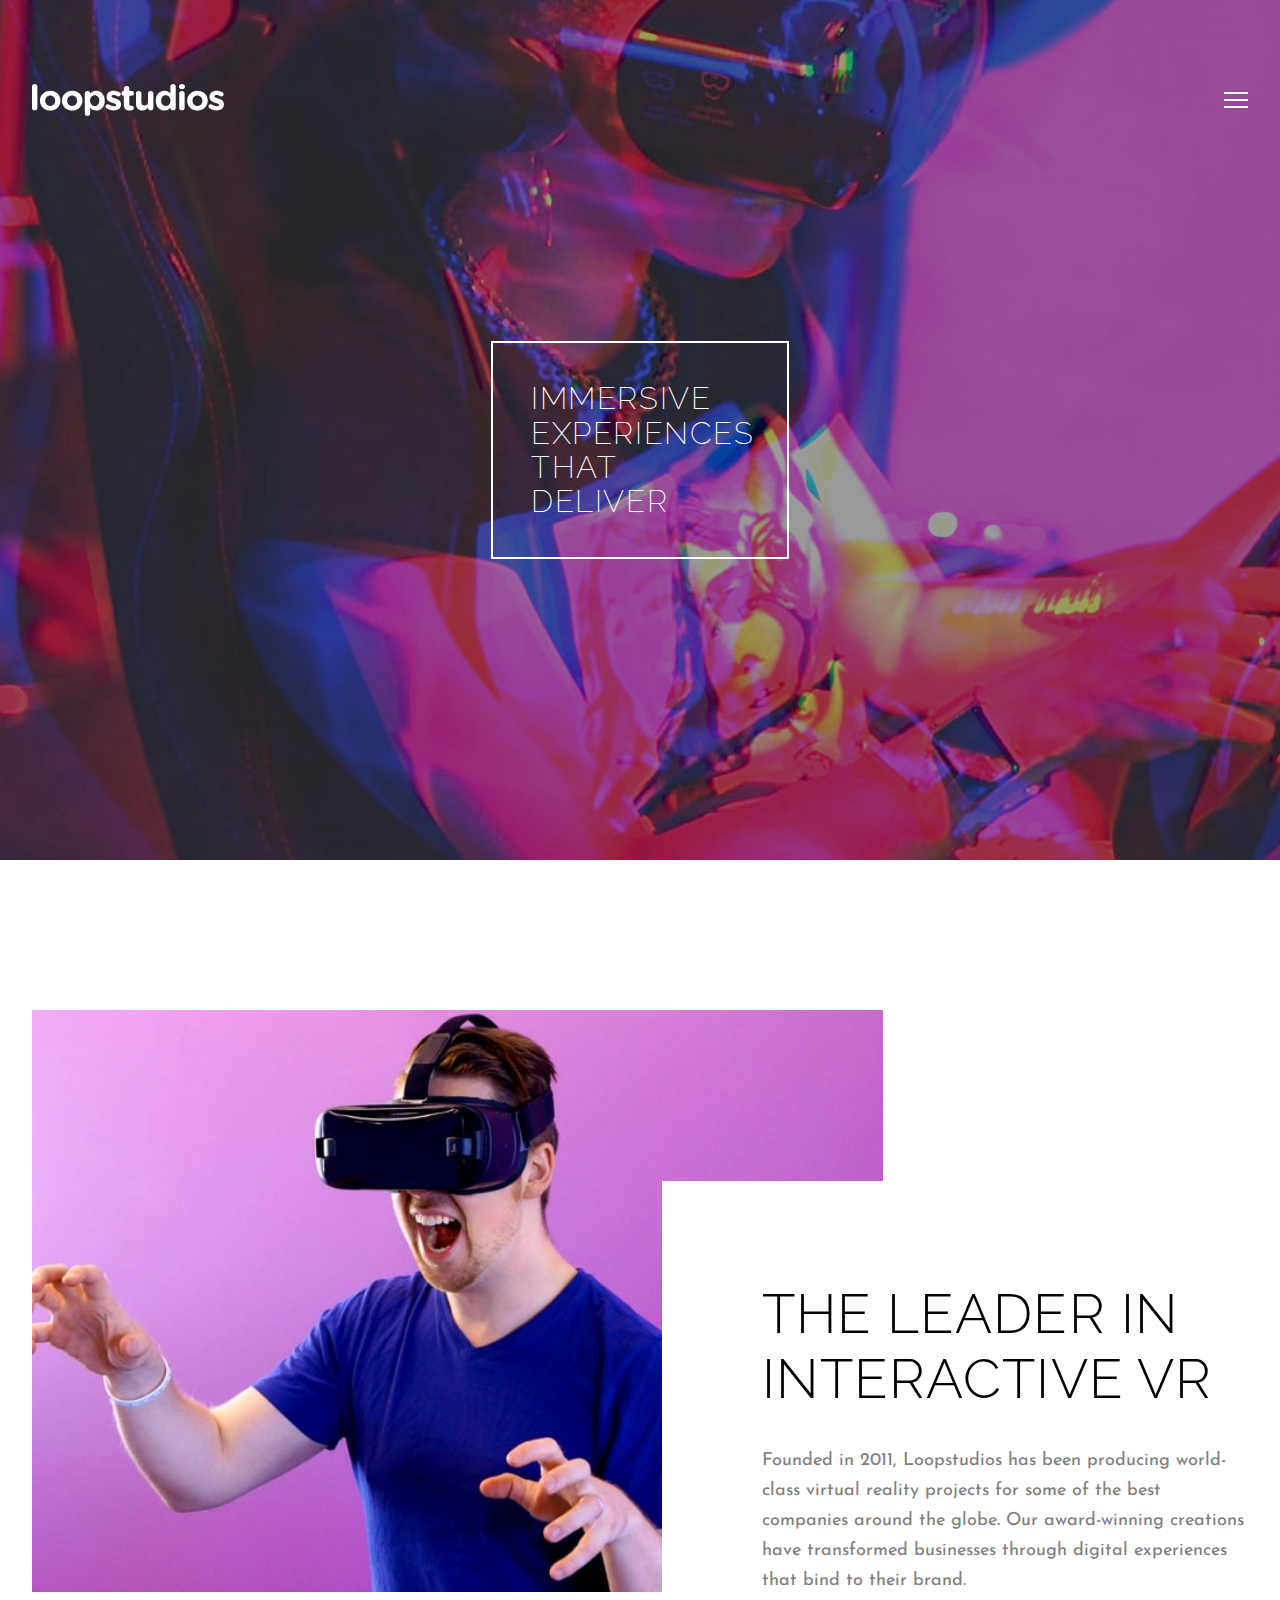
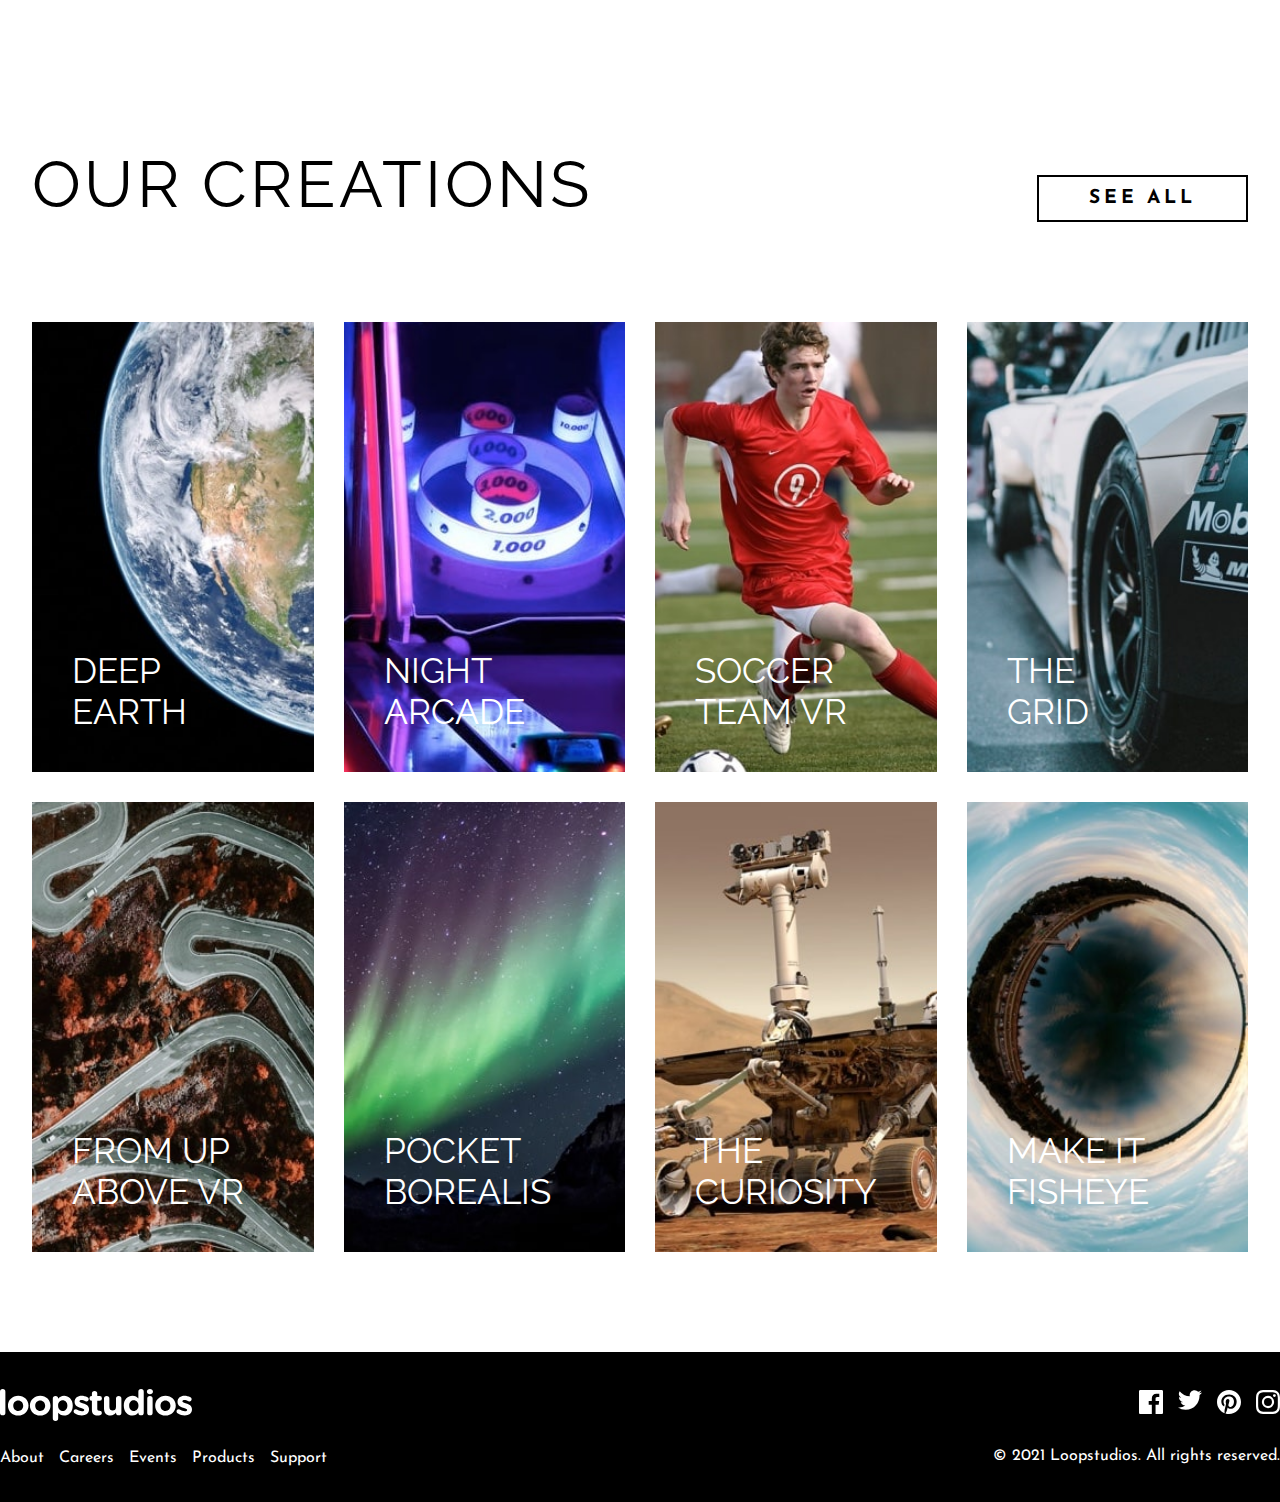
==== index.html @ 48d7d0db "Modif stockage code" ====
<!DOCTYPE html>
<html lang="en">

<head>
  <meta charset="UTF-8">
  <meta name="viewport" content="width=device-width, initial-scale=1.0">
  <!-- displays site properly based on user's device -->

  <link rel="icon" type="image/png" sizes="32x32" href="./images/favicon-32x32.png">

  <title>Frontend Mentor | Loopstudios landing page</title>

  <link rel="stylesheet" href="assets/css/style.css">

</head>

<body>
  <header>
    <div id="content">
      <svg width="192" height="32" xmlns="http://www.w3.org/2000/svg" id="logo">
        <path
          d="M2.694 26.324a2.694 2.694 0 002.695-2.697V2.697a2.694 2.694 0 10-5.389 0v20.93a2.694 2.694 0 002.694 2.697zm15.506.213c5.92 0 10.317-4.435 10.317-9.898v-.071c0-5.464-4.36-9.827-10.246-9.827-5.92 0-10.317 4.434-10.317 9.898v.07c0 5.464 4.361 9.828 10.246 9.828zm.071-4.648c-2.978 0-4.999-2.448-4.999-5.25v-.071c0-2.803 1.844-5.18 4.928-5.18 2.978 0 5 2.448 5 5.25v.072c0 2.802-1.844 5.18-4.929 5.18zm21.887 4.648c5.921 0 10.317-4.435 10.317-9.898v-.071c0-5.464-4.36-9.827-10.246-9.827-5.92 0-10.317 4.434-10.317 9.898v.07c0 5.464 4.361 9.828 10.246 9.828zm.071-4.648c-2.978 0-4.999-2.448-4.999-5.25v-.071c0-2.803 1.844-5.18 4.928-5.18 2.979 0 5 2.448 5 5.25v.072c0 2.802-1.844 5.18-4.929 5.18zM55.487 32a2.694 2.694 0 002.694-2.696v-5.677c1.277 1.526 3.05 2.839 5.921 2.839 4.503 0 8.65-3.477 8.65-9.827v-.071c0-6.35-4.218-9.827-8.65-9.827-2.8 0-4.609 1.312-5.92 3.086V9.58a2.694 2.694 0 10-5.39 0v19.725A2.694 2.694 0 0055.488 32zm7.232-10.11c-2.517 0-4.608-2.094-4.608-5.251v-.071c0-3.158 2.091-5.25 4.608-5.25 2.518 0 4.645 2.092 4.645 5.25v.07c0 3.193-2.127 5.251-4.645 5.251zm19.087 4.576c4.113 0 7.268-1.916 7.268-6.138v-.07c0-3.478-3.084-4.755-5.743-5.642-2.057-.71-3.865-1.206-3.865-2.27v-.071c0-.745.674-1.313 1.985-1.313 1.135 0 2.589.462 4.113 1.207.355.177.603.248.993.248 1.205 0 2.162-.923 2.162-2.129 0-.922-.496-1.632-1.276-2.022-1.843-.922-3.9-1.454-5.885-1.454-3.83 0-6.949 2.164-6.949 6.03v.072c0 3.69 3.014 4.93 5.673 5.711 2.091.639 3.935 1.03 3.935 2.2v.07c0 .852-.71 1.42-2.27 1.42-1.524 0-3.332-.568-5.14-1.703a2.066 2.066 0 00-1.064-.284c-1.205 0-2.127.923-2.127 2.129 0 .851.461 1.49 1.028 1.845 2.305 1.49 4.822 2.164 7.162 2.164zm15.612-.036c1.17 0 2.092-.142 3.085-.532a2.194 2.194 0 001.382-2.022 2.248 2.248 0 00-2.233-2.235c-.107 0-.461.035-.638.035-1.206 0-1.738-.603-1.738-1.845v-8.124h2.376a2.3 2.3 0 002.304-2.306 2.3 2.3 0 00-2.304-2.306h-2.376V4.718a2.694 2.694 0 10-5.389 0v2.377h-.177a2.3 2.3 0 00-2.304 2.306 2.3 2.3 0 002.304 2.306h.177v9.011c0 4.4 2.234 5.712 5.531 5.712zm13.024.036c2.73 0 4.325-1.455 5.566-3.051v.212a2.694 2.694 0 105.39 0V9.58a2.694 2.694 0 10-5.39 0v8.124c0 2.554-1.311 3.867-3.368 3.867-2.056 0-3.261-1.313-3.261-3.867V9.579a2.694 2.694 0 10-5.39 0v9.827c0 4.363 2.376 7.06 6.453 7.06zm21.994 0c2.8 0 4.609-1.313 5.92-3.087v.248a2.694 2.694 0 105.39 0V2.697a2.694 2.694 0 10-5.39 0v6.882c-1.276-1.526-3.048-2.838-5.92-2.838-4.503 0-8.65 3.476-8.65 9.827v.07c0 6.35 4.218 9.828 8.65 9.828zm1.383-4.577c-2.518 0-4.645-2.093-4.645-5.25v-.071c0-3.193 2.127-5.25 4.645-5.25 2.517 0 4.608 2.092 4.608 5.25v.07c0 3.158-2.091 5.251-4.608 5.251zm16.108-16.71c1.702 0 3.014-.993 3.014-2.554v-.07c0-1.562-1.312-2.52-3.014-2.52-1.702 0-3.013.958-3.013 2.52v.07c0 1.561 1.311 2.555 3.013 2.555zm0 21.145a2.694 2.694 0 002.694-2.697V9.58a2.694 2.694 0 10-5.388 0v14.048a2.694 2.694 0 002.694 2.697zm15.506.213c5.92 0 10.317-4.435 10.317-9.898v-.071c0-5.464-4.361-9.827-10.246-9.827-5.921 0-10.317 4.434-10.317 9.898v.07c0 5.464 4.36 9.828 10.246 9.828zm.07-4.648c-2.977 0-4.998-2.448-4.998-5.25v-.071c0-2.803 1.843-5.18 4.928-5.18 2.978 0 4.999 2.448 4.999 5.25v.072c0 2.802-1.844 5.18-4.928 5.18zm19.23 4.577c4.112 0 7.267-1.916 7.267-6.138v-.07c0-3.478-3.084-4.755-5.743-5.642-2.057-.71-3.865-1.206-3.865-2.27v-.071c0-.745.674-1.313 1.986-1.313 1.134 0 2.588.462 4.112 1.207.355.177.603.248.993.248 1.205 0 2.162-.923 2.162-2.129 0-.922-.496-1.632-1.276-2.022-1.843-.922-3.9-1.454-5.885-1.454-3.83 0-6.949 2.164-6.949 6.03v.072c0 3.69 3.014 4.93 5.673 5.711 2.091.639 3.935 1.03 3.935 2.2v.07c0 .852-.71 1.42-2.27 1.42-1.524 0-3.332-.568-5.14-1.703a2.066 2.066 0 00-1.063-.284c-1.206 0-2.128.923-2.128 2.129 0 .851.461 1.49 1.028 1.845 2.305 1.49 4.822 2.164 7.162 2.164z"
          fill="#FFF" fill-rule="nonzero" />
      </svg>
      <nav>
        <svg width="24" height="16" xmlns="http://www.w3.org/2000/svg" id="burger">
          <g fill="#FFF" fill-rule="evenodd">
            <path d="M0 0h24v2H0zM0 7h24v2H0zM0 14h24v2H0z" />
          </g>
        </svg>

        <ul id="liens">
          <li><a href="#">About</a></li>
          <li><a href="#">Careers</a></li>
          <li><a href="#">Events</a></li>
          <li><a href="#">Products</a></li>
          <li><a href="#">Support</a></li>
        </ul>
      </nav>

    </div>
    <h1>Immersive<br>experiences<br>that deliver</h1>
  </header>

  <main>
    <section>
      <img id="imgleader" src="images/desktop/image-interactive.jpg" alt="casqueVR" />
      <div>
        <h2 class="leader">the leader in interactive VR</h2>

        <p class="leader">Founded in 2011, Loopstudios has been producing world-class virtual reality
          projects for some of the best companies around the globe. Our award-winning
          creations have transformed businesses through digital experiences that bind
          to their brand.</p>
      </div>
    </section>

    <div id="creations">
      <h2>Our creations</h2>

      <a href="#">See all</a>
    </div>

    <ul id="pics">
      <li id="earth"><a href="#">
          <p>Deep<br>earth</p>
        </a></li>

      <li id="arcade"><a href="#">
          <p>night<br>arcade</p>
        </a></li>

      <li id="soccer"><a href="#">
          <p>Soccer<br>team VR</p>
        </a></li>

      <li id="grid"><a href="#">
          <p>the<br>grid</p>
        </a></li>

      <li id="VR"><a href="#">
          <p>From up<br>above VR</p>
        </a></li>

      <li id="boreal"><a href="#">
          <p>Pocket<br>borealis</p>
        </a></li>

      <li id="curiosity"><a href="#">
          <p>The<br>curiosity</p>
        </a></li>

      <li id="fisheye"><a href="#">
          <p>Make it<br>fisheye</p>
        </a></li>

    </ul>
  </main>

  <footer>
    <div id="footer-container">
      <div id="loop">
        <a href="#"><svg width="192" height="32" xmlns="http://www.w3.org/2000/svg" id="logo">
            <path
              d="M2.694 26.324a2.694 2.694 0 002.695-2.697V2.697a2.694 2.694 0 10-5.389 0v20.93a2.694 2.694 0 002.694 2.697zm15.506.213c5.92 0 10.317-4.435 10.317-9.898v-.071c0-5.464-4.36-9.827-10.246-9.827-5.92 0-10.317 4.434-10.317 9.898v.07c0 5.464 4.361 9.828 10.246 9.828zm.071-4.648c-2.978 0-4.999-2.448-4.999-5.25v-.071c0-2.803 1.844-5.18 4.928-5.18 2.978 0 5 2.448 5 5.25v.072c0 2.802-1.844 5.18-4.929 5.18zm21.887 4.648c5.921 0 10.317-4.435 10.317-9.898v-.071c0-5.464-4.36-9.827-10.246-9.827-5.92 0-10.317 4.434-10.317 9.898v.07c0 5.464 4.361 9.828 10.246 9.828zm.071-4.648c-2.978 0-4.999-2.448-4.999-5.25v-.071c0-2.803 1.844-5.18 4.928-5.18 2.979 0 5 2.448 5 5.25v.072c0 2.802-1.844 5.18-4.929 5.18zM55.487 32a2.694 2.694 0 002.694-2.696v-5.677c1.277 1.526 3.05 2.839 5.921 2.839 4.503 0 8.65-3.477 8.65-9.827v-.071c0-6.35-4.218-9.827-8.65-9.827-2.8 0-4.609 1.312-5.92 3.086V9.58a2.694 2.694 0 10-5.39 0v19.725A2.694 2.694 0 0055.488 32zm7.232-10.11c-2.517 0-4.608-2.094-4.608-5.251v-.071c0-3.158 2.091-5.25 4.608-5.25 2.518 0 4.645 2.092 4.645 5.25v.07c0 3.193-2.127 5.251-4.645 5.251zm19.087 4.576c4.113 0 7.268-1.916 7.268-6.138v-.07c0-3.478-3.084-4.755-5.743-5.642-2.057-.71-3.865-1.206-3.865-2.27v-.071c0-.745.674-1.313 1.985-1.313 1.135 0 2.589.462 4.113 1.207.355.177.603.248.993.248 1.205 0 2.162-.923 2.162-2.129 0-.922-.496-1.632-1.276-2.022-1.843-.922-3.9-1.454-5.885-1.454-3.83 0-6.949 2.164-6.949 6.03v.072c0 3.69 3.014 4.93 5.673 5.711 2.091.639 3.935 1.03 3.935 2.2v.07c0 .852-.71 1.42-2.27 1.42-1.524 0-3.332-.568-5.14-1.703a2.066 2.066 0 00-1.064-.284c-1.205 0-2.127.923-2.127 2.129 0 .851.461 1.49 1.028 1.845 2.305 1.49 4.822 2.164 7.162 2.164zm15.612-.036c1.17 0 2.092-.142 3.085-.532a2.194 2.194 0 001.382-2.022 2.248 2.248 0 00-2.233-2.235c-.107 0-.461.035-.638.035-1.206 0-1.738-.603-1.738-1.845v-8.124h2.376a2.3 2.3 0 002.304-2.306 2.3 2.3 0 00-2.304-2.306h-2.376V4.718a2.694 2.694 0 10-5.389 0v2.377h-.177a2.3 2.3 0 00-2.304 2.306 2.3 2.3 0 002.304 2.306h.177v9.011c0 4.4 2.234 5.712 5.531 5.712zm13.024.036c2.73 0 4.325-1.455 5.566-3.051v.212a2.694 2.694 0 105.39 0V9.58a2.694 2.694 0 10-5.39 0v8.124c0 2.554-1.311 3.867-3.368 3.867-2.056 0-3.261-1.313-3.261-3.867V9.579a2.694 2.694 0 10-5.39 0v9.827c0 4.363 2.376 7.06 6.453 7.06zm21.994 0c2.8 0 4.609-1.313 5.92-3.087v.248a2.694 2.694 0 105.39 0V2.697a2.694 2.694 0 10-5.39 0v6.882c-1.276-1.526-3.048-2.838-5.92-2.838-4.503 0-8.65 3.476-8.65 9.827v.07c0 6.35 4.218 9.828 8.65 9.828zm1.383-4.577c-2.518 0-4.645-2.093-4.645-5.25v-.071c0-3.193 2.127-5.25 4.645-5.25 2.517 0 4.608 2.092 4.608 5.25v.07c0 3.158-2.091 5.251-4.608 5.251zm16.108-16.71c1.702 0 3.014-.993 3.014-2.554v-.07c0-1.562-1.312-2.52-3.014-2.52-1.702 0-3.013.958-3.013 2.52v.07c0 1.561 1.311 2.555 3.013 2.555zm0 21.145a2.694 2.694 0 002.694-2.697V9.58a2.694 2.694 0 10-5.388 0v14.048a2.694 2.694 0 002.694 2.697zm15.506.213c5.92 0 10.317-4.435 10.317-9.898v-.071c0-5.464-4.361-9.827-10.246-9.827-5.921 0-10.317 4.434-10.317 9.898v.07c0 5.464 4.36 9.828 10.246 9.828zm.07-4.648c-2.977 0-4.998-2.448-4.998-5.25v-.071c0-2.803 1.843-5.18 4.928-5.18 2.978 0 4.999 2.448 4.999 5.25v.072c0 2.802-1.844 5.18-4.928 5.18zm19.23 4.577c4.112 0 7.267-1.916 7.267-6.138v-.07c0-3.478-3.084-4.755-5.743-5.642-2.057-.71-3.865-1.206-3.865-2.27v-.071c0-.745.674-1.313 1.986-1.313 1.134 0 2.588.462 4.112 1.207.355.177.603.248.993.248 1.205 0 2.162-.923 2.162-2.129 0-.922-.496-1.632-1.276-2.022-1.843-.922-3.9-1.454-5.885-1.454-3.83 0-6.949 2.164-6.949 6.03v.072c0 3.69 3.014 4.93 5.673 5.711 2.091.639 3.935 1.03 3.935 2.2v.07c0 .852-.71 1.42-2.27 1.42-1.524 0-3.332-.568-5.14-1.703a2.066 2.066 0 00-1.063-.284c-1.206 0-2.128.923-2.128 2.129 0 .851.461 1.49 1.028 1.845 2.305 1.49 4.822 2.164 7.162 2.164z"
              fill="#FFF" fill-rule="nonzero" />
          </svg></a>

        <ul>
          <li><a href="#">About</a></li>
          <li><a href="#">Careers</a></li>
          <li><a href="#">Events</a></li>
          <li><a href="#">Products</a></li>
          <li><a href="#">Support</a></li>
        </ul>
      </div>

      <div id="socials">
        <ul>
          <li><a href="#"><svg width="24" height="24" xmlns="http://www.w3.org/2000/svg" id="facebook">
                <path
                  d="M22.675 0H1.325C.593 0 0 .593 0 1.325v21.351C0 23.407.593 24 1.325 24H12.82v-9.294H9.692v-3.622h3.128V8.413c0-3.1 1.893-4.788 4.659-4.788 1.325 0 2.463.099 2.795.143v3.24l-1.918.001c-1.504 0-1.795.715-1.795 1.763v2.313h3.587l-.467 3.622h-3.12V24h6.116c.73 0 1.323-.593 1.323-1.325V1.325C24 .593 23.407 0 22.675 0z"
                  fill="#FFF" fill-rule="nonzero" />
              </svg></a></li>

          <li><a href="#"><svg width="24" height="20" xmlns="http://www.w3.org/2000/svg" id="twitter">
                <path
                  d="M24 2.557a9.83 9.83 0 01-2.828.775A4.932 4.932 0 0023.337.608a9.864 9.864 0 01-3.127 1.195A4.916 4.916 0 0016.616.248c-3.179 0-5.515 2.966-4.797 6.045A13.978 13.978 0 011.671 1.149a4.93 4.93 0 001.523 6.574 4.903 4.903 0 01-2.229-.616c-.054 2.281 1.581 4.415 3.949 4.89a4.935 4.935 0 01-2.224.084 4.928 4.928 0 004.6 3.419A9.9 9.9 0 010 17.54a13.94 13.94 0 007.548 2.212c9.142 0 14.307-7.721 13.995-14.646A10.025 10.025 0 0024 2.557z"
                  fill="#FFF" fill-rule="nonzero" />
              </svg></a></li>

          <li><a href="#"><svg width="24" height="24" xmlns="http://www.w3.org/2000/svg" id="pinterest">
                <path
                  d="M12 0C5.373 0 0 5.372 0 12c0 5.084 3.163 9.426 7.627 11.174-.105-.949-.2-2.405.042-3.441.218-.937 1.407-5.965 1.407-5.965s-.359-.719-.359-1.782c0-1.668.967-2.914 2.171-2.914 1.023 0 1.518.769 1.518 1.69 0 1.029-.655 2.568-.994 3.995-.283 1.194.599 2.169 1.777 2.169 2.133 0 3.772-2.249 3.772-5.495 0-2.873-2.064-4.882-5.012-4.882-3.414 0-5.418 2.561-5.418 5.207 0 1.031.397 2.138.893 2.738a.36.36 0 01.083.345l-.333 1.36c-.053.22-.174.267-.402.161-1.499-.698-2.436-2.889-2.436-4.649 0-3.785 2.75-7.262 7.929-7.262 4.163 0 7.398 2.967 7.398 6.931 0 4.136-2.607 7.464-6.227 7.464-1.216 0-2.359-.631-2.75-1.378l-.748 2.853c-.271 1.043-1.002 2.35-1.492 3.146C9.57 23.812 10.763 24 12 24c6.627 0 12-5.373 12-12 0-6.628-5.373-12-12-12z"
                  fill="#FFF" fill-rule="nonzero" />
              </svg></a></li>

          <li><a href="#"> <svg width="24" height="24" xmlns="http://www.w3.org/2000/svg" id="instagram">
                <path
                  d="M12 2.163c3.204 0 3.584.012 4.85.07 3.252.148 4.771 1.691 4.919 4.919.058 1.265.069 1.645.069 4.849 0 3.205-.012 3.584-.069 4.849-.149 3.225-1.664 4.771-4.919 4.919-1.266.058-1.644.07-4.85.07-3.204 0-3.584-.012-4.849-.07-3.26-.149-4.771-1.699-4.919-4.92-.058-1.265-.07-1.644-.07-4.849 0-3.204.013-3.583.07-4.849.149-3.227 1.664-4.771 4.919-4.919 1.266-.057 1.645-.069 4.849-.069zM12 0C8.741 0 8.333.014 7.053.072 2.695.272.273 2.69.073 7.052.014 8.333 0 8.741 0 12c0 3.259.014 3.668.072 4.948.2 4.358 2.618 6.78 6.98 6.98C8.333 23.986 8.741 24 12 24c3.259 0 3.668-.014 4.948-.072 4.354-.2 6.782-2.618 6.979-6.98.059-1.28.073-1.689.073-4.948 0-3.259-.014-3.667-.072-4.947-.196-4.354-2.617-6.78-6.979-6.98C15.668.014 15.259 0 12 0zm0 5.838a6.162 6.162 0 100 12.324 6.162 6.162 0 000-12.324zM12 16a4 4 0 110-8 4 4 0 010 8zm6.406-11.845a1.44 1.44 0 100 2.881 1.44 1.44 0 000-2.881z"
                  fill="#FFF" fill-rule="nonzero" />
              </svg></a></li>
        </ul>
        <p id="devise">© 2021 Loopstudios. All rights reserved.</p>
      </div>
    </div>
  </footer>
</body>

</html>
---- assets/css/style.css ----
@import url('https://fonts.googleapis.com/css2?family=Raleway:ital,wght@0,100..900;1,100..900&display=swap');
@import url('https://fonts.googleapis.com/css2?family=PT+Sans:ital,wght@0,400;0,700;1,400;1,700&family=Raleway:ital,wght@0,100..900;1,100..900&display=swap');
@import url('https://fonts.googleapis.com/css2?family=Josefin+Sans:ital,wght@0,100..700;1,100..700&family=Nunito:ital,wght@0,200..1000;1,200..1000&family=PT+Sans:ital,wght@0,400;0,700;1,400;1,700&family=Raleway:wght@100&display=swap');
:root {
    --maxwidth: 1500px;
    --white: #FFFFFF
}
* {
    padding: 0;
    margin: 0;
}
a {
    text-decoration: none;
}
body {
    display: flex;
    align-items: center;
    flex-direction: column;
}
main {
    display: flex;
    align-items: center;
    flex-direction: column;
    width: 95%;
    max-width: var(--maxwidth);
}
header {
    display: flex;
    position: relative;
    color: var(--white);
    background-image: url("../../images/desktop/image-hero.jpg");
    background-position: center;
    background-repeat: no-repeat;
    background-size: cover;
    justify-content: center;
    width: 100%;
    height: 860px;
    background-blend-mode: darken;
    background-color: #999999;
}
#content {
    display: flex;
    max-width: var(--maxwidth);
    justify-content: space-between;
    align-items: center;
    width: 95%;
    height: 200px;
}
#liens {
    display: flex;
    flex-direction: row;
    gap: 50px;
}
#logo, header a {
    color: var(--white);
    font-family: "Josefin Sans", sans-serif;
    font-size: 1.2em;
    font-weight: 500;
}
h1 {
    position: absolute;   
    bottom: 15%;
    left: calc(var(--maxwidth)-25vw);
    padding: 50px;
    font-family: "Raleway", sans-serif;
    text-transform: uppercase;
    font-size: 5em;
    font-weight: 200;
    letter-spacing: 0.05em;
    padding: 35px 115px 35px 35px;
    border: 2px solid var(--white);
    line-height: 1.1em;
}
ul {
    list-style: none;
}
section {
    position: relative;
    margin: 150px 0;
    width: 100%;
}
section div {
    position: absolute;
    bottom: 0;
    right: 0;
    display: grid;
    background-color: var(--white);
    color: #000;
    display: flex;
    flex-direction: column;
    width: 40%; 
    font-size: large;
    padding: 100px 0 0 100px;
}
section h2 {
    font-family: "Raleway", sans-serif;
    text-transform: uppercase;
    color: #000;
    font-size: 55px;
    font-weight: 300;
    letter-spacing: 0.02em;
}
section p {
    font-family: "Josefin sans", sans-serif;
    font-weight: 450;
    color: gray;
    padding: 35px 0 0 0;
    line-height: 30px;
}
section img {
    position: static;
    width: 70%;
    bottom: 0;
    left: 0;
}
#creations {
    position: relative;
    width: 100%;
    justify-content: space-between;
}
#creations h2 {
    top: 0;
    left: 0;
    font-family: "Raleway", sans-serif;
    text-transform: uppercase;
    font-size: 65px;
    font-weight: 400;
    letter-spacing: 0.05em;
}
#creations a {
    position: absolute;
    font-family: "Josefin sans", sans-serif;
    text-transform: uppercase;
    font-size: 1.2em;
    letter-spacing: 0.2em;
    font-weight: 800;
    color: black;
    border: solid black 2px;
    bottom: 0;
    right: 0;
    padding: 12px 50px;
    transition: 0.2s;
}
#creations a:hover {
    color: var(--white);
    background-color: #000;
}
#pics {
    display: flex;
    flex-wrap: wrap;
    gap: 30px;
    width: 100%;
    padding: 100px 0;
}
#pics li {
    position: relative;
    height: 450px;
    width: calc(25% - 22.5px);
    background-size: cover;
}
#pics li:hover {
    background-blend-mode: screen;
    background-color: #999999;    
}
#pics li:hover p {
    color: #000;
}
#pics a {
    position: relative;
    display: block;
    height: 100%;
    width: 100%;
}
#pics p {
    position: absolute;
    color: var(--white);
    bottom: 40px;
    left: 40px;
    text-transform: uppercase;
    font-family: "Raleway", sans-serif;
    font-size: 35px;
}
#earth {
    background-image: url(../../images/desktop/image-deep-earth.jpg);
}
#arcade {
    background-image: url(../../images/desktop/image-night-arcade.jpg);
}
#soccer {
    background-image: url(../../images/desktop/image-soccer-team.jpg);
}
#grid {
    background-image: url(../../images/desktop/image-grid.jpg);
}
#VR {
    background-image: url(../../images/desktop/image-from-above.jpg);
}
#boreal {
    background-image: url(../../images/desktop/image-pocket-borealis.jpg);
}
#curiosity {
    background-image: url(../../images/desktop/image-curiosity.jpg);
}
#fisheye {
    background-image: url(../../images/desktop/image-fisheye.jpg);
}
footer {
    display: flex;
    justify-content: center;
    background-color: #000;
    color: var(--white);
    width: 100%;
    height: 150px;
    font-family: "Josefin sans", sans-serif;
}
#footer-container {
    width: var(--maxwidth);
    display: flex;
    align-items: center;
}
#footer-container>div {
    width: 50%;
    gap: 25px;
}
#socials {
    display: flex;
    flex-direction: column;
    align-items: flex-end;
}
#socials ul {
    display: flex;
    gap: 15px;
}
#socials li {
    padding-bottom: 3px;
    border-bottom: 2px solid transparent;
}
#socials li:hover {
    border-bottom: 2px solid var(--white);
}
footer a {
    color: var(--white);
}
#loop {
    display: flex;
    flex-direction: column;
    align-items: flex-start;
}
#loop ul {
    display: flex;
    gap: 15px;
}
#loop li {
    position: relative;
}
#loop li::after {
    content: '';
    position: absolute;
    bottom: 0;
    width: 0;
    left: 25%;
    background-color: var(--white);
    height: 1px;
    transform: translateY(10px);
}
#loop li:hover::after {
    width: 50%;
}
#liens li {
    position: relative;
}
#liens li::after {
    content: '';
    position: absolute;
    bottom: 0;
    width: 0;
    left: 25%;
    background-color: var(--white);
    height: 1px;
    transform: translateY(10px);
}
#liens li:hover::after {
    width: 50%;
}
#burger {
    display: none;
}
@media (max-width: 1550px) {
    #burger {
        display: flex;
    }
    #liens {
        display: none;
    }
    h1 { 
        bottom: 15%;
        left: calc(var(--maxwidth)-25vw);
        padding: 50px;
        font-family: "Raleway", sans-serif;
        text-transform: uppercase;
        font-size: 195%;
        font-weight: 200;
        letter-spacing: 0.05em;
        padding: 3% 5% 3% 3%;
        border: 2px solid var(--white);
        line-height: 1.1em;
        width: 15%;
        bottom: 35%;
    }
    .section {
        display: flex;
        flex-direction: column;
    }
    .section img {
        display: flex;
        position: relative;
        justify-content: ;
    }
    .section div {
        display: flex;
        position: relative;
        align-items: center;
    }
}
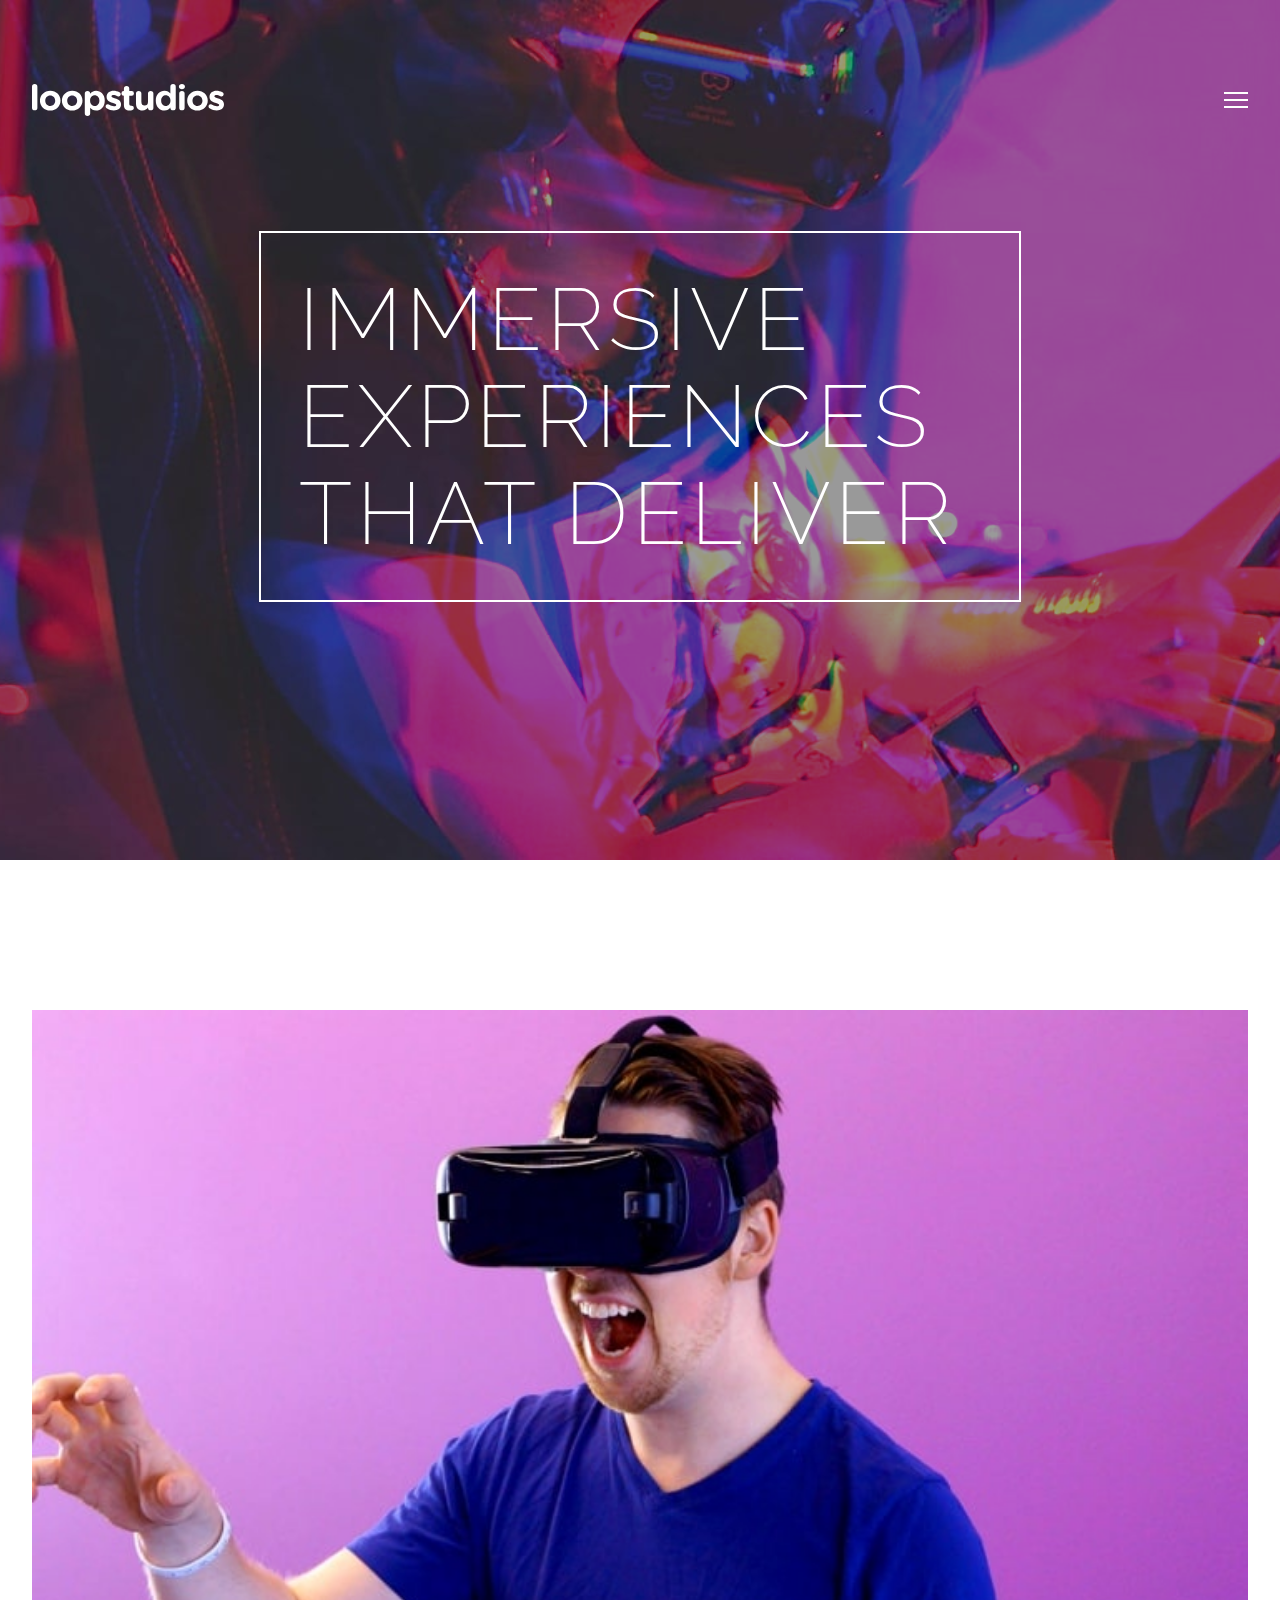
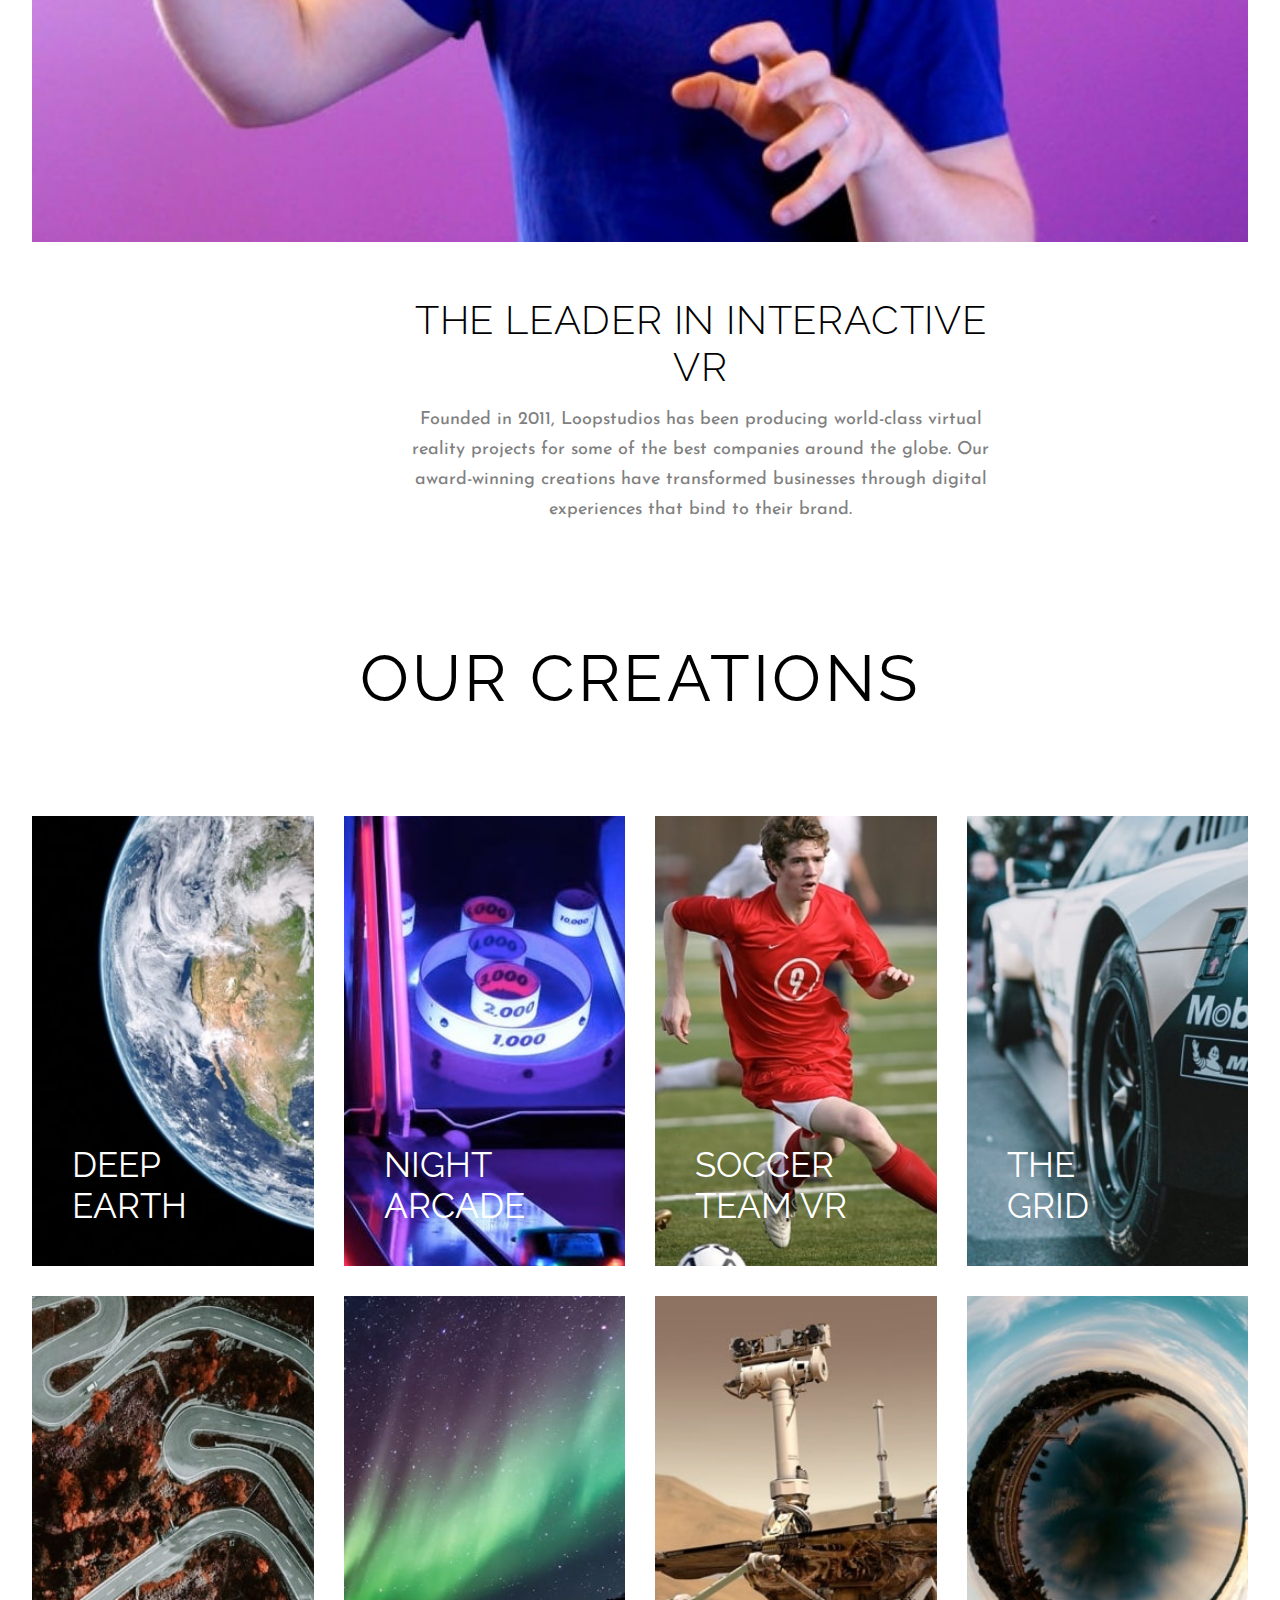
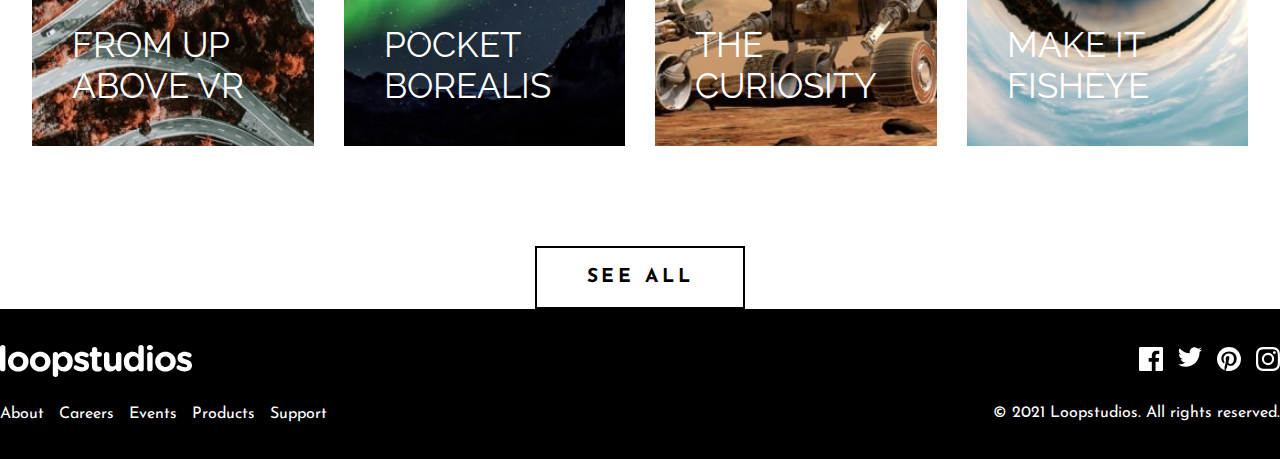
==== commit 32c433a1: "Pré-pics" ====
--- a/index.html
+++ b/index.html
@@ -35,6 +35,7 @@
           <li><a href="#">Events</a></li>
           <li><a href="#">Products</a></li>
           <li><a href="#">Support</a></li>
+          <li><a href="#">Nous contacter</a></li>
         </ul>
       </nav>
 
@@ -93,8 +94,9 @@
       <li id="fisheye"><a href="#">
           <p>Make it<br>fisheye</p>
         </a></li>
-
     </ul>
+    
+    <div class="seeall"><a href="#"  id="seeall">See all</a></div>
   </main>
 
   <footer>
--- a/assets/css/style.css
+++ b/assets/css/style.css
@@ -213,6 +213,9 @@
     height: 150px;
     font-family: "Josefin sans", sans-serif;
 }
+.seeall {
+    display: none;
+}
 #footer-container {
     width: var(--maxwidth);
     display: flex;
@@ -298,27 +301,88 @@
         padding: 50px;
         font-family: "Raleway", sans-serif;
         text-transform: uppercase;
-        font-size: 195%;
+        font-size: 5.5em;
         font-weight: 200;
         letter-spacing: 0.05em;
         padding: 3% 5% 3% 3%;
         border: 2px solid var(--white);
+        border-width: 20%;
         line-height: 1.1em;
-        width: 15%;
-        bottom: 35%;
-    }
-    .section {
+        bottom: 30%;
+    }
+    section {
+        margin: 150px 0 50px 0;
+        width: 100%;
+    }
+    section div {
+        position: relative;
+        width: 50%;
+        color: #000;
+        font-size: large;
+        padding: 50px 0;
+        left: 30%;
+    }
+    section h2 {
+        font-family: "Raleway", sans-serif;
+        text-transform: uppercase;
+        color: #000;
+        font-size: 40px;
+        font-weight: 300;
+        letter-spacing: 0.02em;
+        text-align: center;
+    }
+    section p {
+        font-family: "Josefin sans", sans-serif;
+        font-weight: 450;
+        color: gray;
+        line-height: 30px;
+        text-align: center;
+        padding: 15px;
+    }
+    section img {
+        width: 100%;
+    }
+    #creations {
+        position: relative;
+        width: 100%;
+    }
+    #creations h2 {
+        font-family: "Raleway", sans-serif;
+        text-transform: uppercase;
+        font-size: 65px;
+        font-weight: 400;
+        letter-spacing: 0.05em;
+        text-align: center;
+    }
+    #creations a {
+        display: none;
+        position: absolute;
+        font-family: "Josefin sans", sans-serif;
+        text-transform: uppercase;
+        font-size: 1.2em;
+        letter-spacing: 0.2em;
+        font-weight: 800;
+        color: black;
+        border: solid black 2px;
+        top: 1130px;
+        right: 400px;
+        padding: 20px 50px 35px 50px;
+        transition: 0.2s;
+    }
+    .seeall {
+        width: 100%;
         display: flex;
-        flex-direction: column;
-    }
-    .section img {
-        display: flex;
-        position: relative;
-        justify-content: ;
-    }
-    .section div {
-        display: flex;
-        position: relative;
-        align-items: center;
+        justify-content: center;
+    }
+    #seeall {
+        font-family: "Josefin sans", sans-serif;
+        text-transform: uppercase;
+        font-size: 1.2em;
+        letter-spacing: 0.2em;
+        font-weight: 800;
+        color: black;
+        border: solid black 2px;
+        padding: 20px 50px;
+        transition: 0.2s;
     }
 }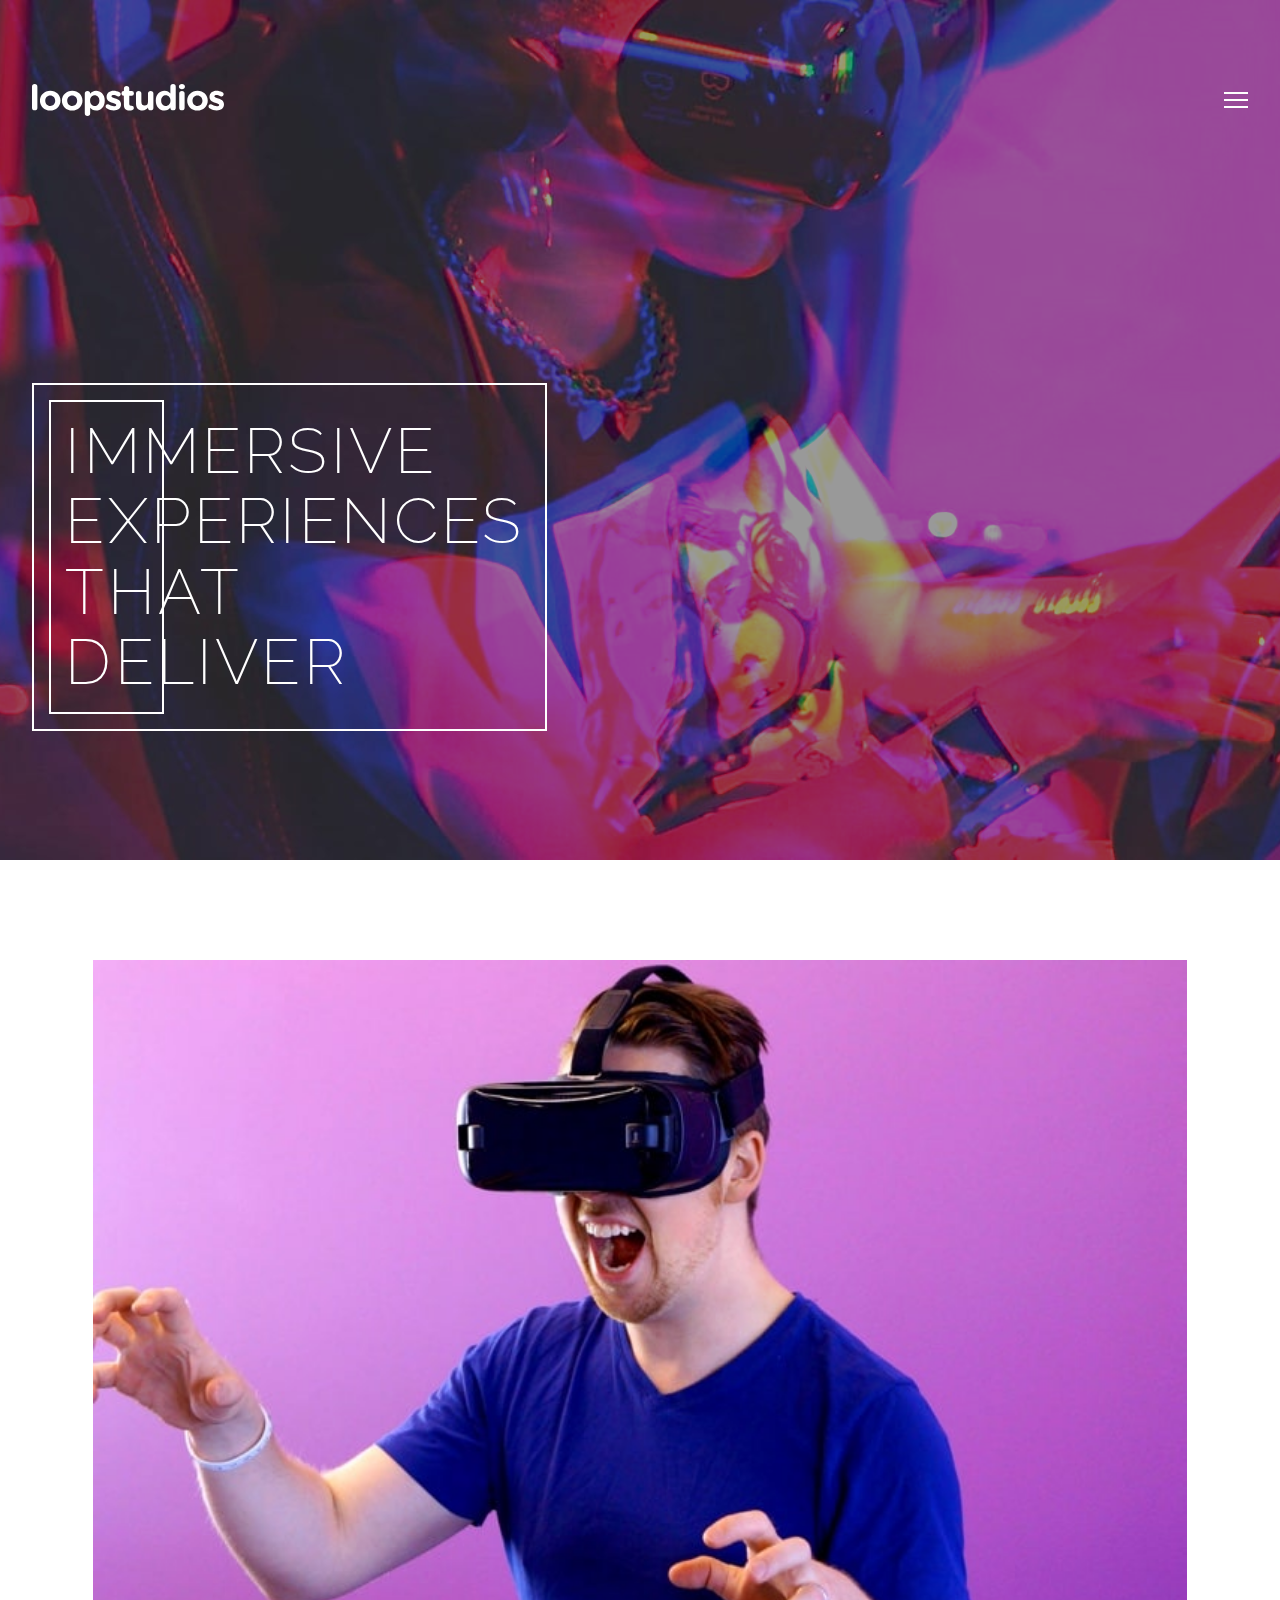
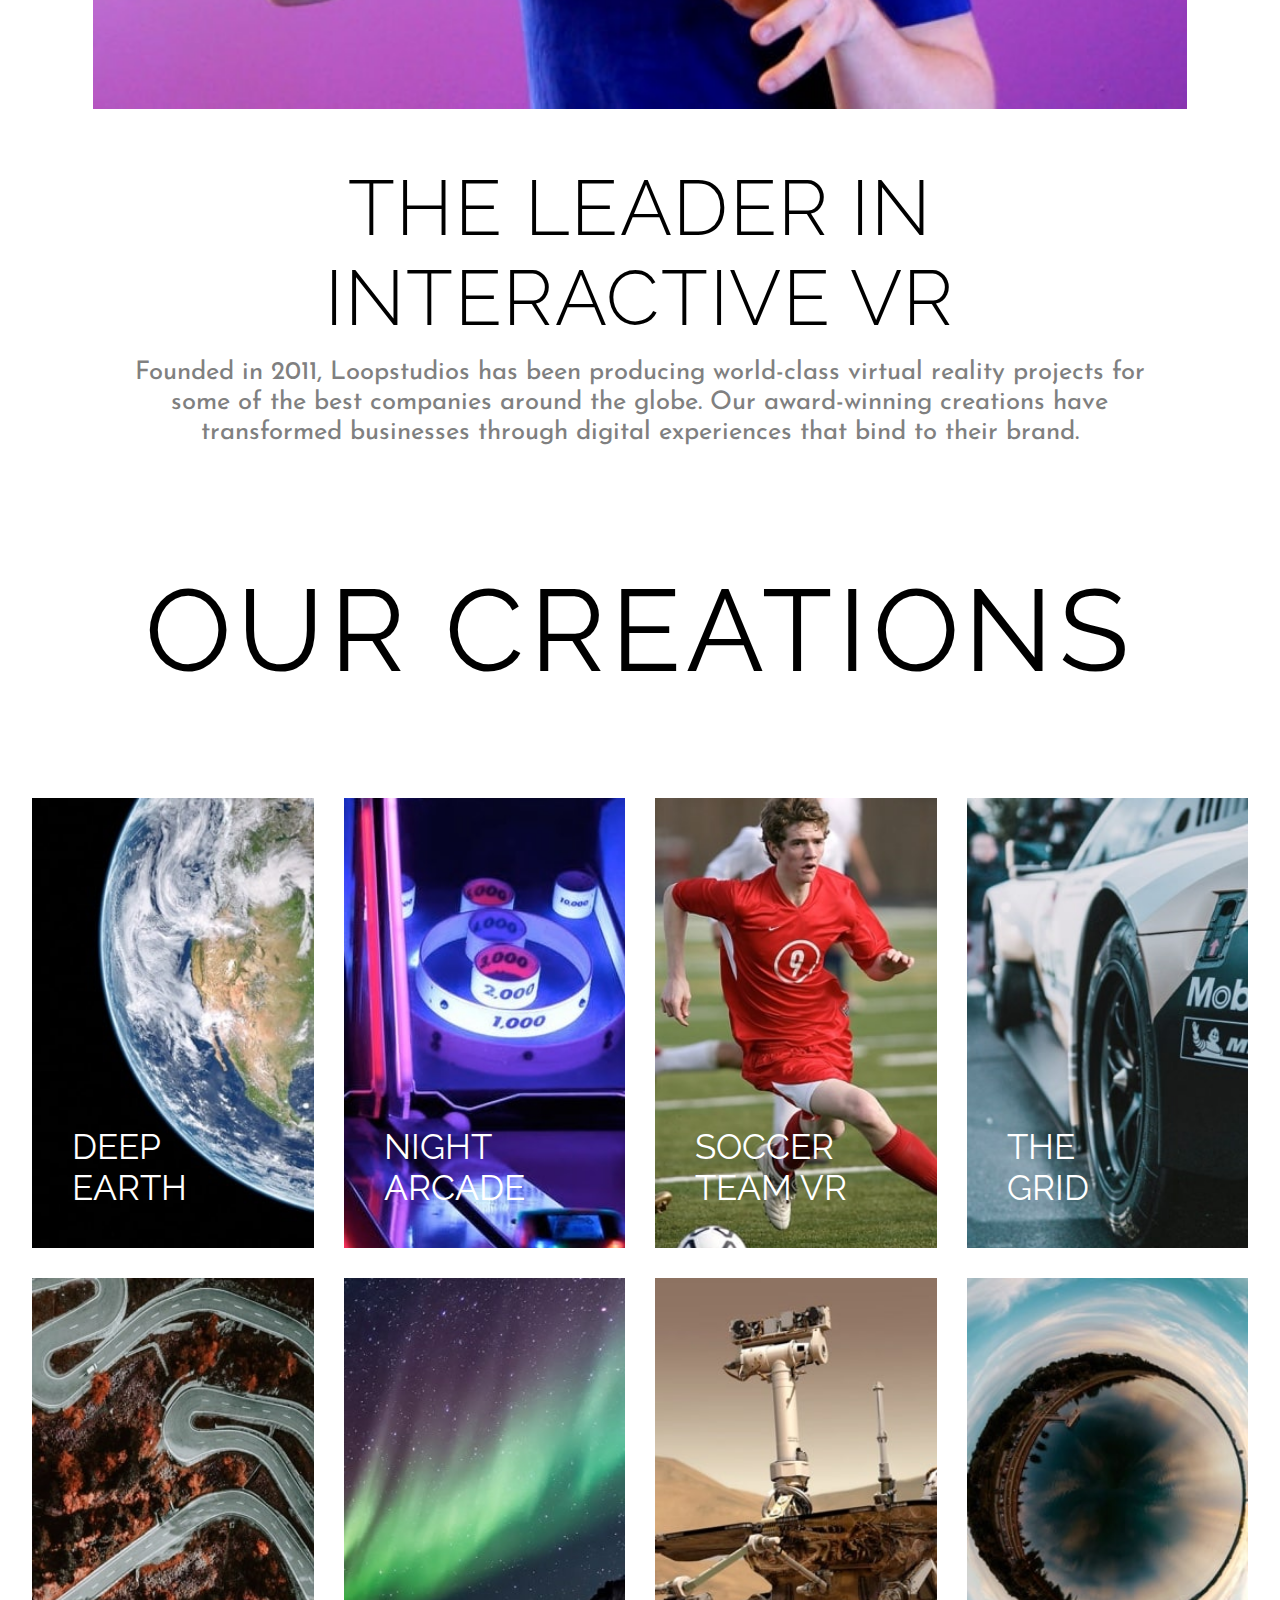
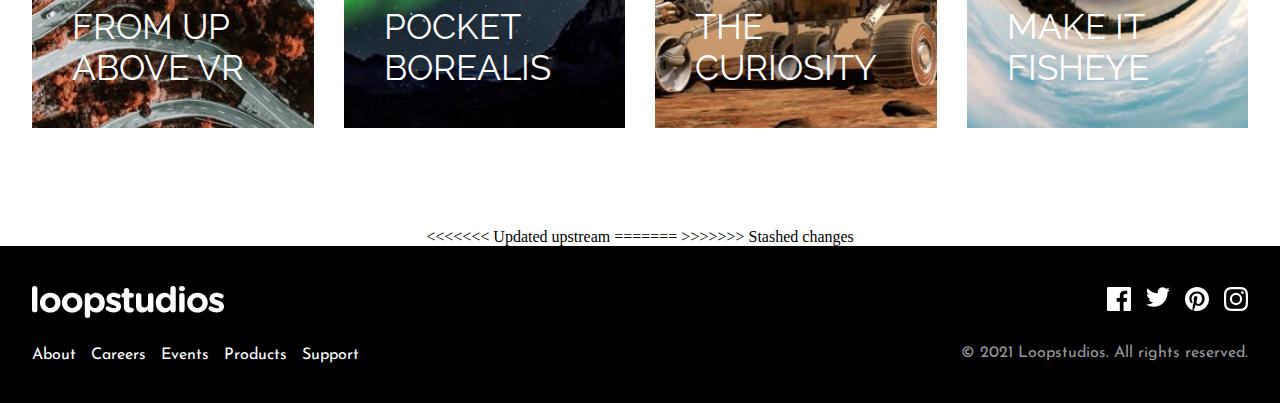
==== commit b1bf92c5: "first commit" ====
--- a/index.html
+++ b/index.html
@@ -11,6 +11,7 @@
   <title>Frontend Mentor | Loopstudios landing page</title>
 
   <link rel="stylesheet" href="assets/css/style.css">
+  <script defer src="assets/js/script.js"></script>
 
 </head>
 
@@ -35,12 +36,14 @@
           <li><a href="#">Events</a></li>
           <li><a href="#">Products</a></li>
           <li><a href="#">Support</a></li>
-          <li><a href="#">Nous contacter</a></li>
         </ul>
       </nav>
+      <div id="h1">
+        <h1>Immersive<br>experiences<br>that deliver</h1>
+      </div>
+    </div>
 
-    </div>
-    <h1>Immersive<br>experiences<br>that deliver</h1>
+
   </header>
 
   <main>
@@ -94,9 +97,13 @@
       <li id="fisheye"><a href="#">
           <p>Make it<br>fisheye</p>
         </a></li>
+
     </ul>
-    
-    <div class="seeall"><a href="#"  id="seeall">See all</a></div>
+<<<<<<< Updated upstream
+=======
+
+    <div class="seeall"><a href="#" id="seeall">See all</a></div>
+>>>>>>> Stashed changes
   </main>
 
   <footer>
--- a/assets/css/style.css
+++ b/assets/css/style.css
@@ -57,19 +57,19 @@
     font-size: 1.2em;
     font-weight: 500;
 }
-h1 {
+#h1 {
     position: absolute;   
     bottom: 15%;
     left: calc(var(--maxwidth)-25vw);
-    padding: 50px;
+    border: 2px solid var(--white);
+    padding: 15px;
+}
+h1 {
     font-family: "Raleway", sans-serif;
     text-transform: uppercase;
-    font-size: 5em;
-    font-weight: 200;
+    font-size: 5vw;
     letter-spacing: 0.05em;
-    padding: 35px 115px 35px 35px;
-    border: 2px solid var(--white);
-    line-height: 1.1em;
+    font-weight: 100;
 }
 ul {
     list-style: none;
@@ -204,22 +204,26 @@
 #fisheye {
     background-image: url(../../images/desktop/image-fisheye.jpg);
 }
+.seeall {
+    display: none;
+}
+
+                                                                  /* Début Footer */
+
 footer {
     display: flex;
     justify-content: center;
     background-color: #000;
     color: var(--white);
     width: 100%;
-    height: 150px;
     font-family: "Josefin sans", sans-serif;
 }
-.seeall {
-    display: none;
-}
 #footer-container {
-    width: var(--maxwidth);
+    max-width: var(--maxwidth);
+    width: 95%;
     display: flex;
     align-items: center;
+    padding: 40px 0;
 }
 #footer-container>div {
     width: 50%;
@@ -269,6 +273,9 @@
 #loop li:hover::after {
     width: 50%;
 }
+#devise {
+    color: #999999;
+}
 #liens li {
     position: relative;
 }
@@ -288,6 +295,9 @@
 #burger {
     display: none;
 }
+
+                                                               /* Début Média querry 1550px */
+
 @media (max-width: 1550px) {
     #burger {
         display: flex;
@@ -296,44 +306,57 @@
         display: none;
     }
     h1 { 
-        bottom: 15%;
+        display: flex;
         left: calc(var(--maxwidth)-25vw);
-        padding: 50px;
         font-family: "Raleway", sans-serif;
         text-transform: uppercase;
-        font-size: 5.5em;
+<<<<<<< Updated upstream
+        font-size: 195%;
         font-weight: 200;
         letter-spacing: 0.05em;
         padding: 3% 5% 3% 3%;
         border: 2px solid var(--white);
-        border-width: 20%;
+        line-height: 1.1em;
+        width: 15%;
+        bottom: 35%;
+    }
+    .section {
+=======
+        font-weight: 400;
+        letter-spacing: 0.05em;
         line-height: 1.1em;
         bottom: 30%;
-    }
+        width: 70%;
+    }
+
+                                                                    /* Début section */
+
     section {
-        margin: 150px 0 50px 0;
-        width: 100%;
+        margin: 100px 0 50px 0;
+        width: 90%;
     }
     section div {
         position: relative;
-        width: 50%;
+        width: 100%;
         color: #000;
         font-size: large;
         padding: 50px 0;
-        left: 30%;
+        left: 0%;
+        justify-content: center;
     }
     section h2 {
         font-family: "Raleway", sans-serif;
         text-transform: uppercase;
         color: #000;
-        font-size: 40px;
+        font-size: 6vw;
         font-weight: 300;
-        letter-spacing: 0.02em;
+        letter-spacing: ;
         text-align: center;
     }
     section p {
         font-family: "Josefin sans", sans-serif;
         font-weight: 450;
+        font-size: 2vw;
         color: gray;
         line-height: 30px;
         text-align: center;
@@ -342,6 +365,9 @@
     section img {
         width: 100%;
     }
+
+                                                                    /* Début Création */
+
     #creations {
         position: relative;
         width: 100%;
@@ -349,31 +375,31 @@
     #creations h2 {
         font-family: "Raleway", sans-serif;
         text-transform: uppercase;
-        font-size: 65px;
+        font-size: 9vw;
         font-weight: 400;
         letter-spacing: 0.05em;
         text-align: center;
     }
     #creations a {
         display: none;
-        position: absolute;
-        font-family: "Josefin sans", sans-serif;
-        text-transform: uppercase;
-        font-size: 1.2em;
-        letter-spacing: 0.2em;
-        font-weight: 800;
-        color: black;
-        border: solid black 2px;
-        top: 1130px;
-        right: 400px;
-        padding: 20px 50px 35px 50px;
-        transition: 0.2s;
     }
     .seeall {
         width: 100%;
-        display: flex;
-        justify-content: center;
-    }
+>>>>>>> Stashed changes
+        display: flex;
+        flex-direction: column;
+    }
+<<<<<<< Updated upstream
+    .section img {
+        display: flex;
+        position: relative;
+        justify-content: ;
+    }
+    .section div {
+        display: flex;
+        position: relative;
+        align-items: center;
+=======
     #seeall {
         font-family: "Josefin sans", sans-serif;
         text-transform: uppercase;
@@ -383,6 +409,133 @@
         color: black;
         border: solid black 2px;
         padding: 20px 50px;
-        transition: 0.2s;
+    }
+
+                                                                /* Début pics */
+
+    #pics {
+        display: flex;
+        flex-direction: column;
+        gap: 30px;
+        width: 100%;
+        padding: 50px 0 50px 0;
+    }
+    #pics li {
+        position: relative;
+        height: 32vw;
+        width: 100%;
+        background-size: cover;
+    }
+    #pics li:hover {
+        background-blend-mode: screen;
+        background-color: #999999;    
+    }
+    #pics li:hover p {
+        color: #000;
+    }
+    #pics a {
+        position: relative;
+        display: block;
+        height: 100%;
+        width: 100%;
+    }
+    #pics p {
+        position: absolute;
+        color: var(--white);
+        bottom: 40px;
+        left: 40px;
+        text-transform: uppercase;
+        font-family: "Raleway", sans-serif;
+        font-size: 35px;
+    }
+
+                                                                /* Début Footer 1550px */
+
+    footer {
+        margin-top: 125px;
+    }
+    #footer-container {
+        flex-direction: column;    
+        gap: 30px;
+    }
+    #footer-container>div {
+        width: 100%;
+        gap: 25px;
+        align-items: center;
+    }
+    #loop ul {
+        flex-direction: column;
+        align-items: center;
+        gap: 35px;
+        padding-bottom: 25px;
+    }
+    #earth {
+        background-image: url(../../images/mobile/image-deep-earth.jpg);
+    }
+    #arcade {
+        background-image: url(../../images/mobile/image-night-arcade.jpg);
+    }
+    #soccer {
+        background-image: url(../../images/mobile/image-soccer-team.jpg);
+    }
+    #grid {
+        background-image: url(../../images/mobile/image-grid.jpg);
+    }
+    #VR {
+        background-image: url(../../images/mobile/image-from-above.jpg);
+    }
+    #boreal {
+        background-image: url(../../images/mobile/image-pocket-borealis.jpg);
+    }
+    #curiosity {
+        background-image: url(../../images/mobile/image-curiosity.jpg);
+    }
+    #fisheye {
+        background-image: url(../../images/mobile/image-fisheye.jpg);
+    }
+
+}
+@media (max-width: 900px) {
+    #h1 {
+        display: flex;
+        bottom: 35%;
+        width: 87%;
+    }
+    h1 {
+        font-size: 9vw;
+    }
+
+                                                                 /* Débbut section média querry 900px */
+
+    section h2 {
+        font-size: 8vw;
+    }
+    section p {
+        font-size: 4vw;
+    }
+    #création h2 {
+        font-size: 8vw;;
+    }
+
+                                                                 /* Début Footer Média Querry 900px */
+
+    footer {
+        margin-top: 125px;
+    }
+    #footer-container {
+        flex-direction: column;    
+        gap: 30px;
+    }
+    #footer-container>div {
+        width: 100%;
+        gap: 25px;
+        align-items: center;
+    }
+    #loop ul {
+        flex-direction: column;
+        align-items: center;
+        gap: 35px;
+        padding-bottom: 25px;
+>>>>>>> Stashed changes
     }
 }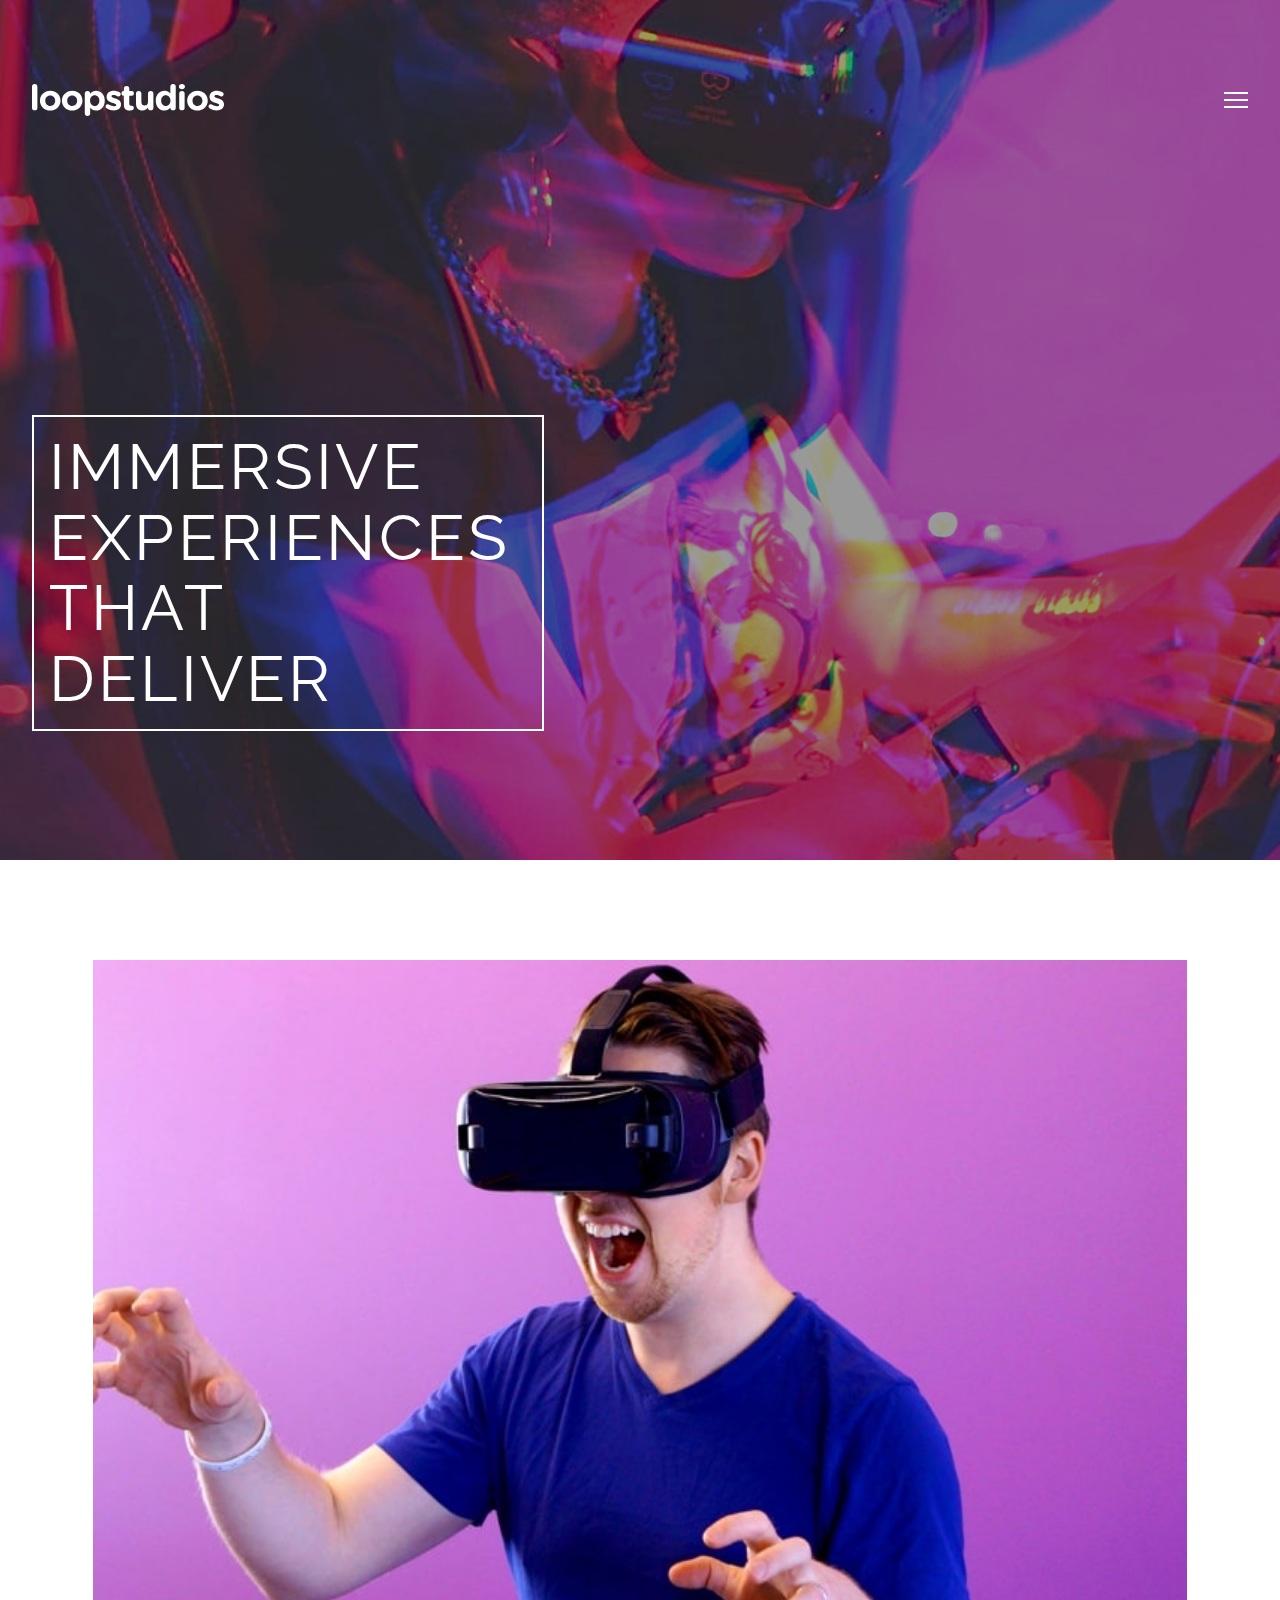
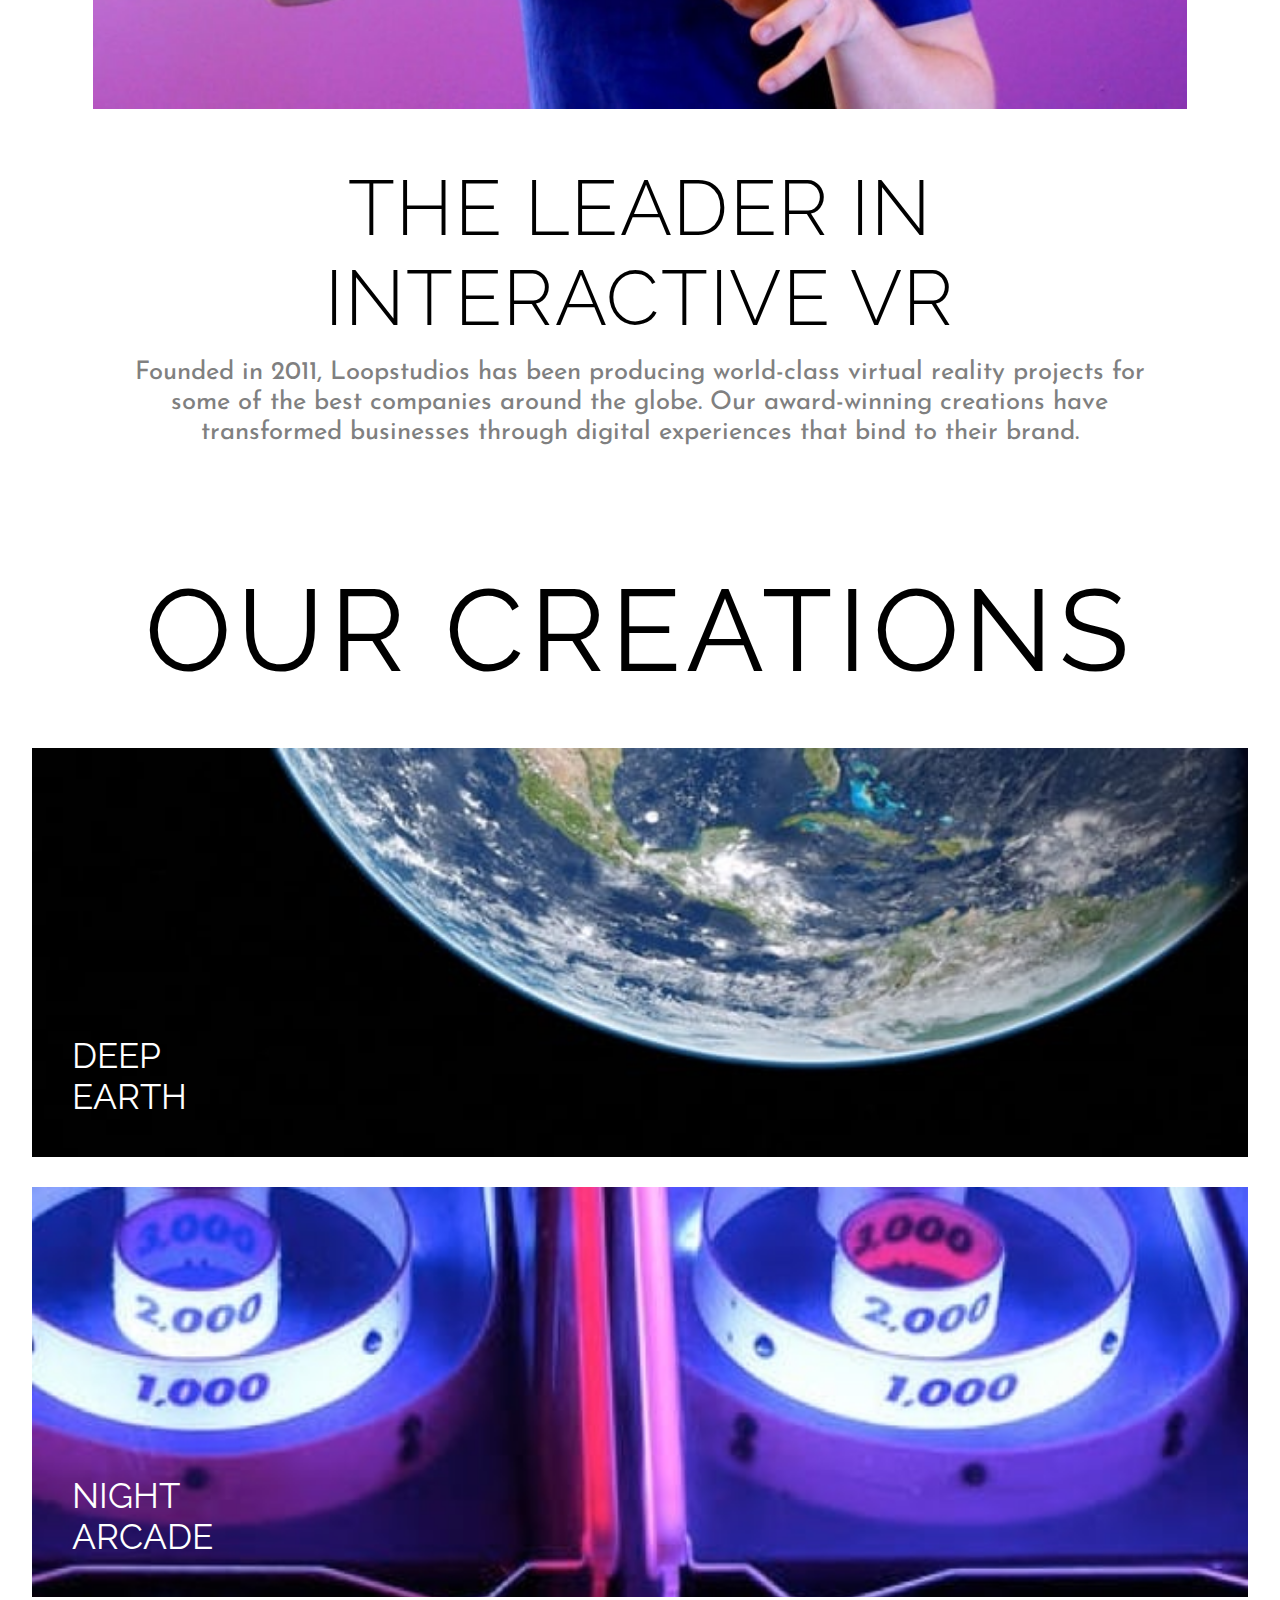
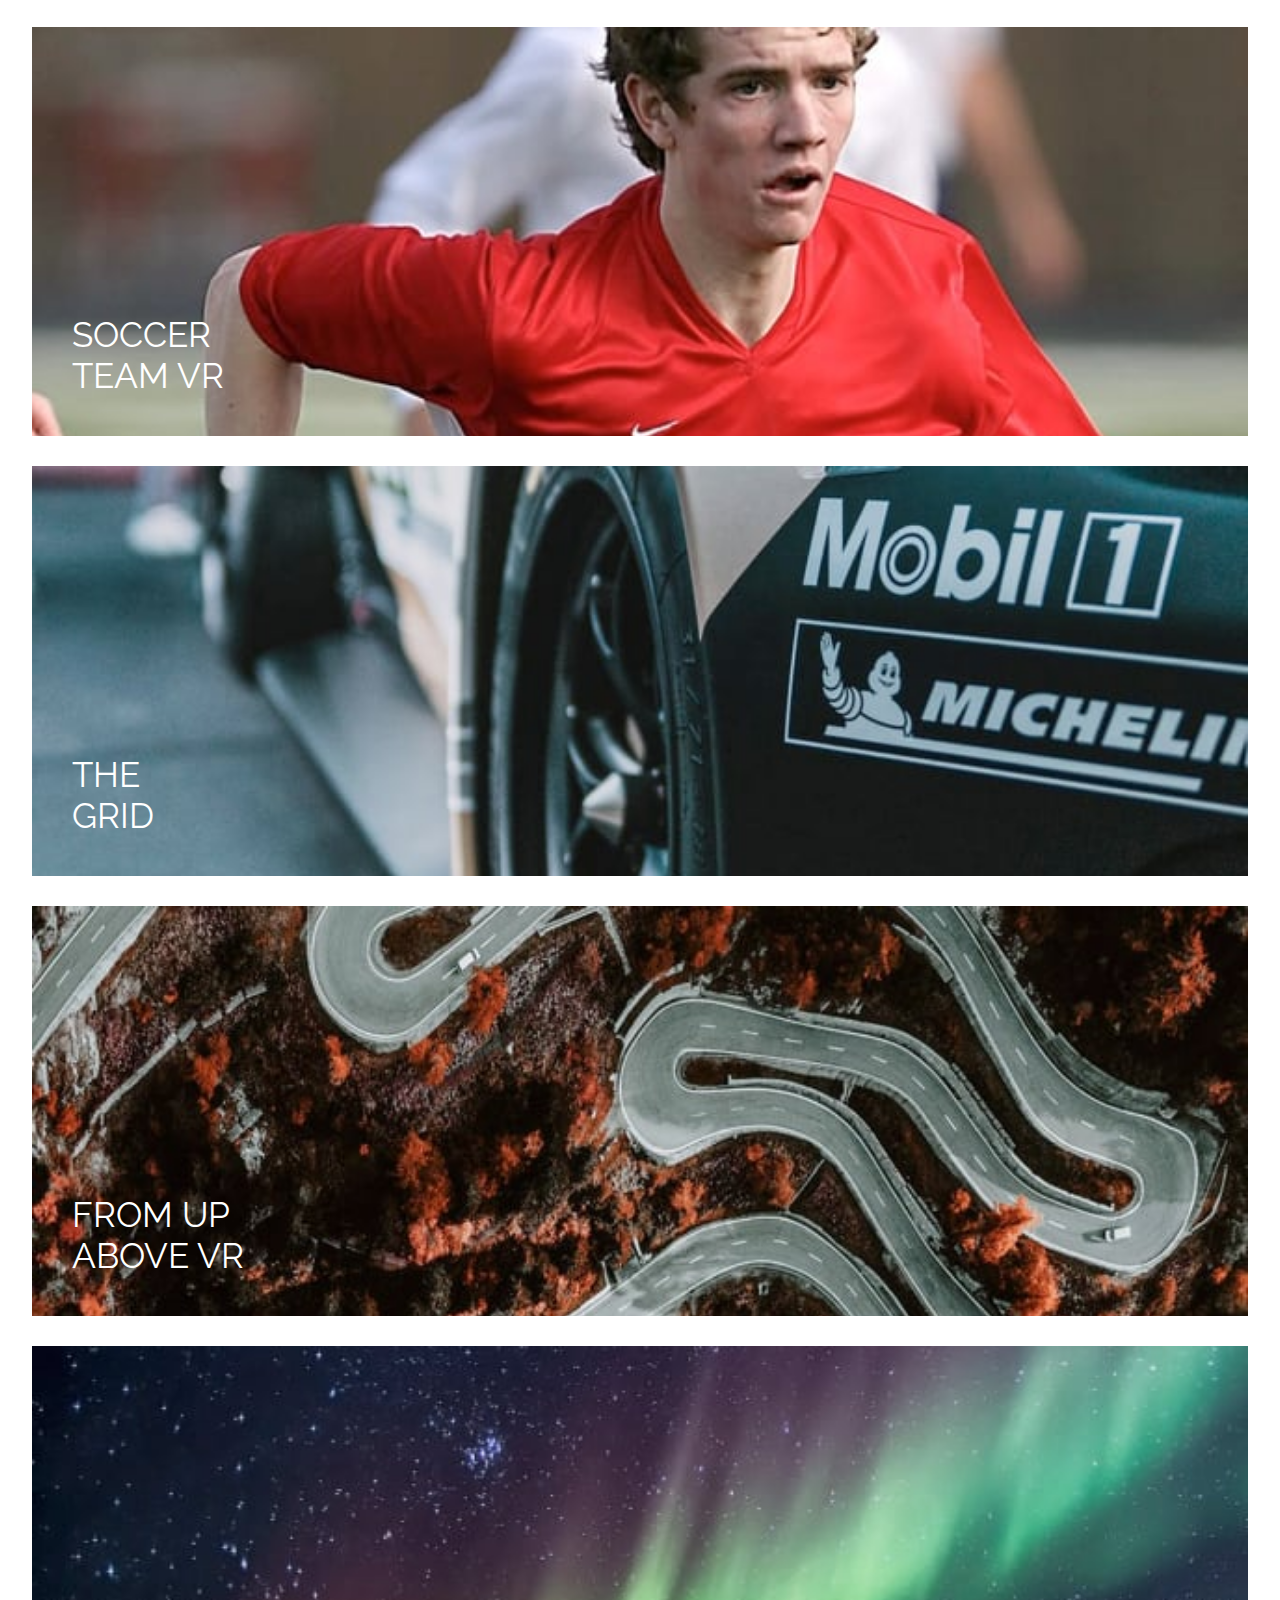
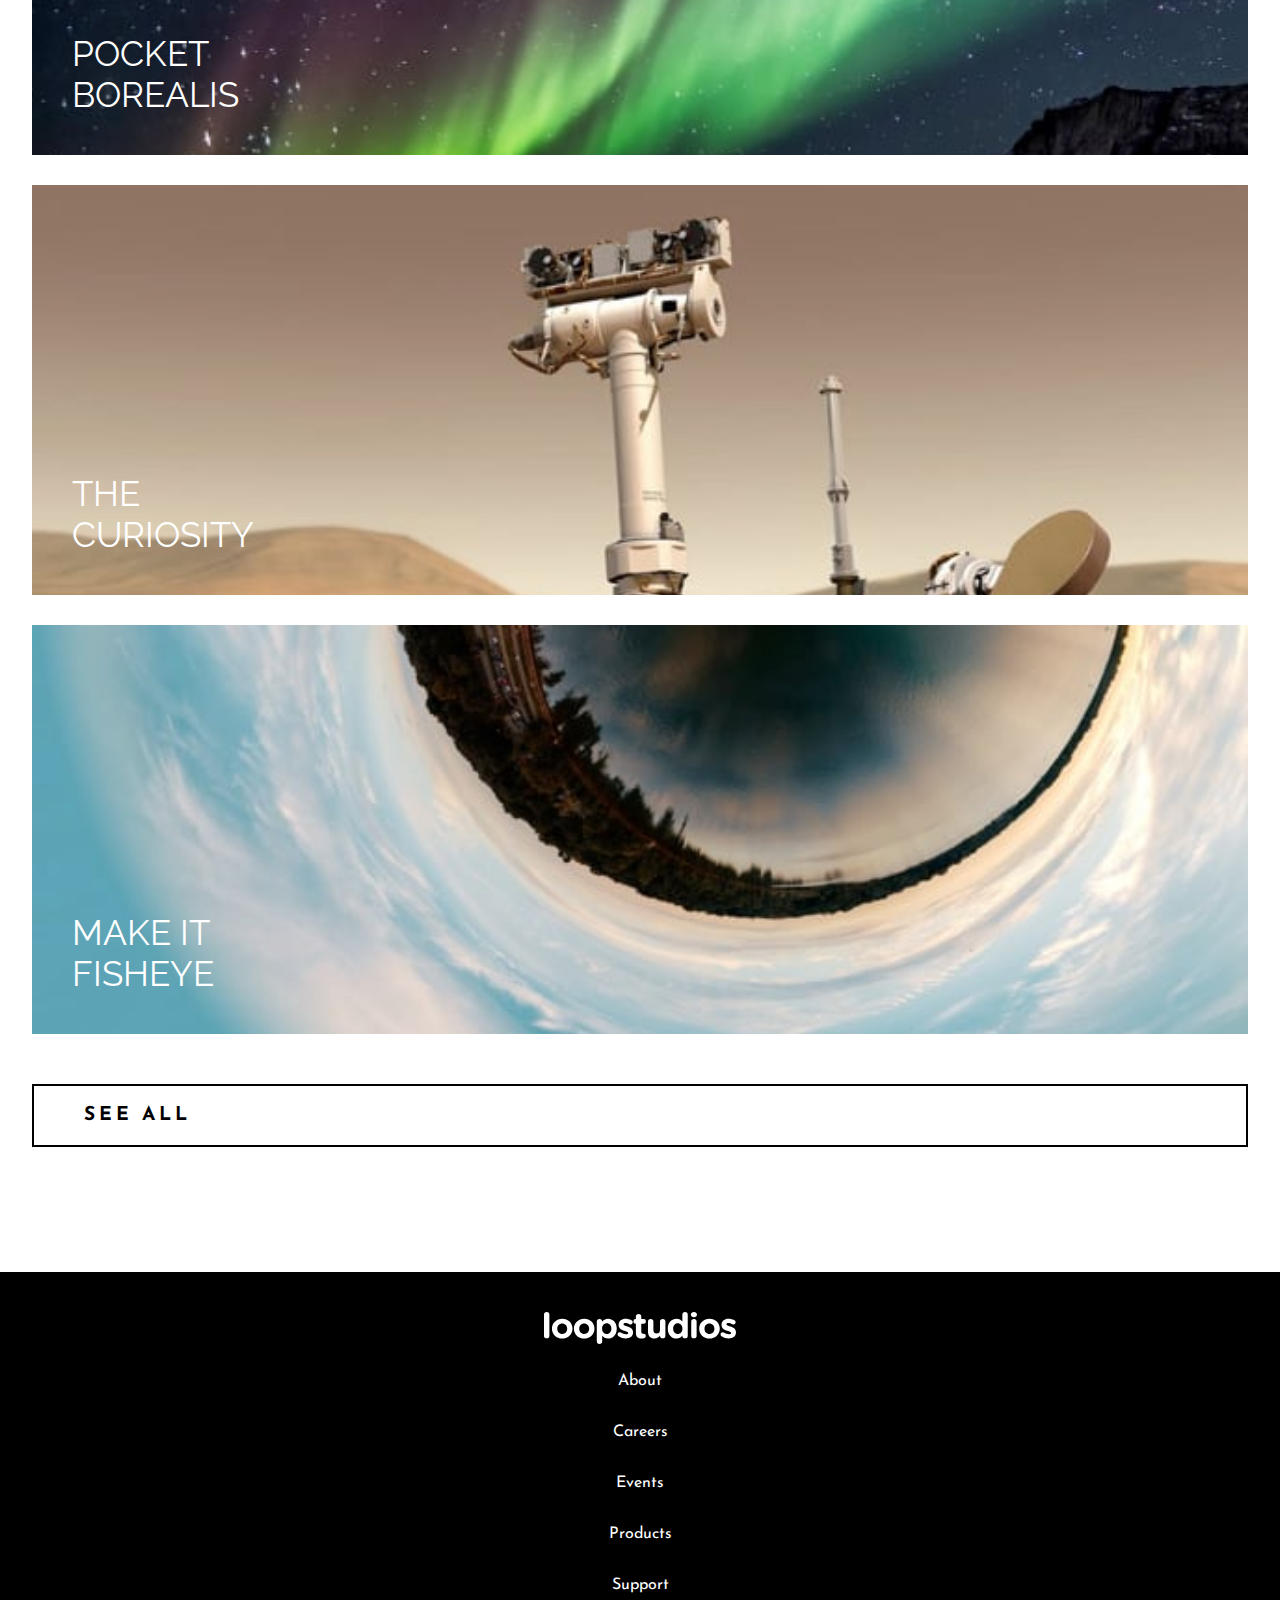
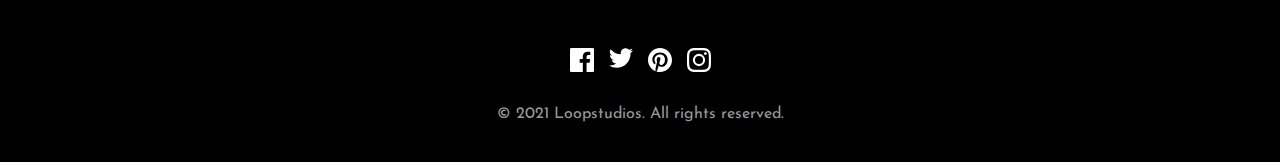
==== commit 938847c6: "fix" ====
--- a/index.html
+++ b/index.html
@@ -99,11 +99,8 @@
         </a></li>
 
     </ul>
-<<<<<<< Updated upstream
-=======
 
     <div class="seeall"><a href="#" id="seeall">See all</a></div>
->>>>>>> Stashed changes
   </main>
 
   <footer>
--- a/assets/css/style.css
+++ b/assets/css/style.css
@@ -310,18 +310,6 @@
         left: calc(var(--maxwidth)-25vw);
         font-family: "Raleway", sans-serif;
         text-transform: uppercase;
-<<<<<<< Updated upstream
-        font-size: 195%;
-        font-weight: 200;
-        letter-spacing: 0.05em;
-        padding: 3% 5% 3% 3%;
-        border: 2px solid var(--white);
-        line-height: 1.1em;
-        width: 15%;
-        bottom: 35%;
-    }
-    .section {
-=======
         font-weight: 400;
         letter-spacing: 0.05em;
         line-height: 1.1em;
@@ -385,21 +373,9 @@
     }
     .seeall {
         width: 100%;
->>>>>>> Stashed changes
         display: flex;
         flex-direction: column;
     }
-<<<<<<< Updated upstream
-    .section img {
-        display: flex;
-        position: relative;
-        justify-content: ;
-    }
-    .section div {
-        display: flex;
-        position: relative;
-        align-items: center;
-=======
     #seeall {
         font-family: "Josefin sans", sans-serif;
         text-transform: uppercase;
@@ -536,6 +512,5 @@
         align-items: center;
         gap: 35px;
         padding-bottom: 25px;
->>>>>>> Stashed changes
     }
 }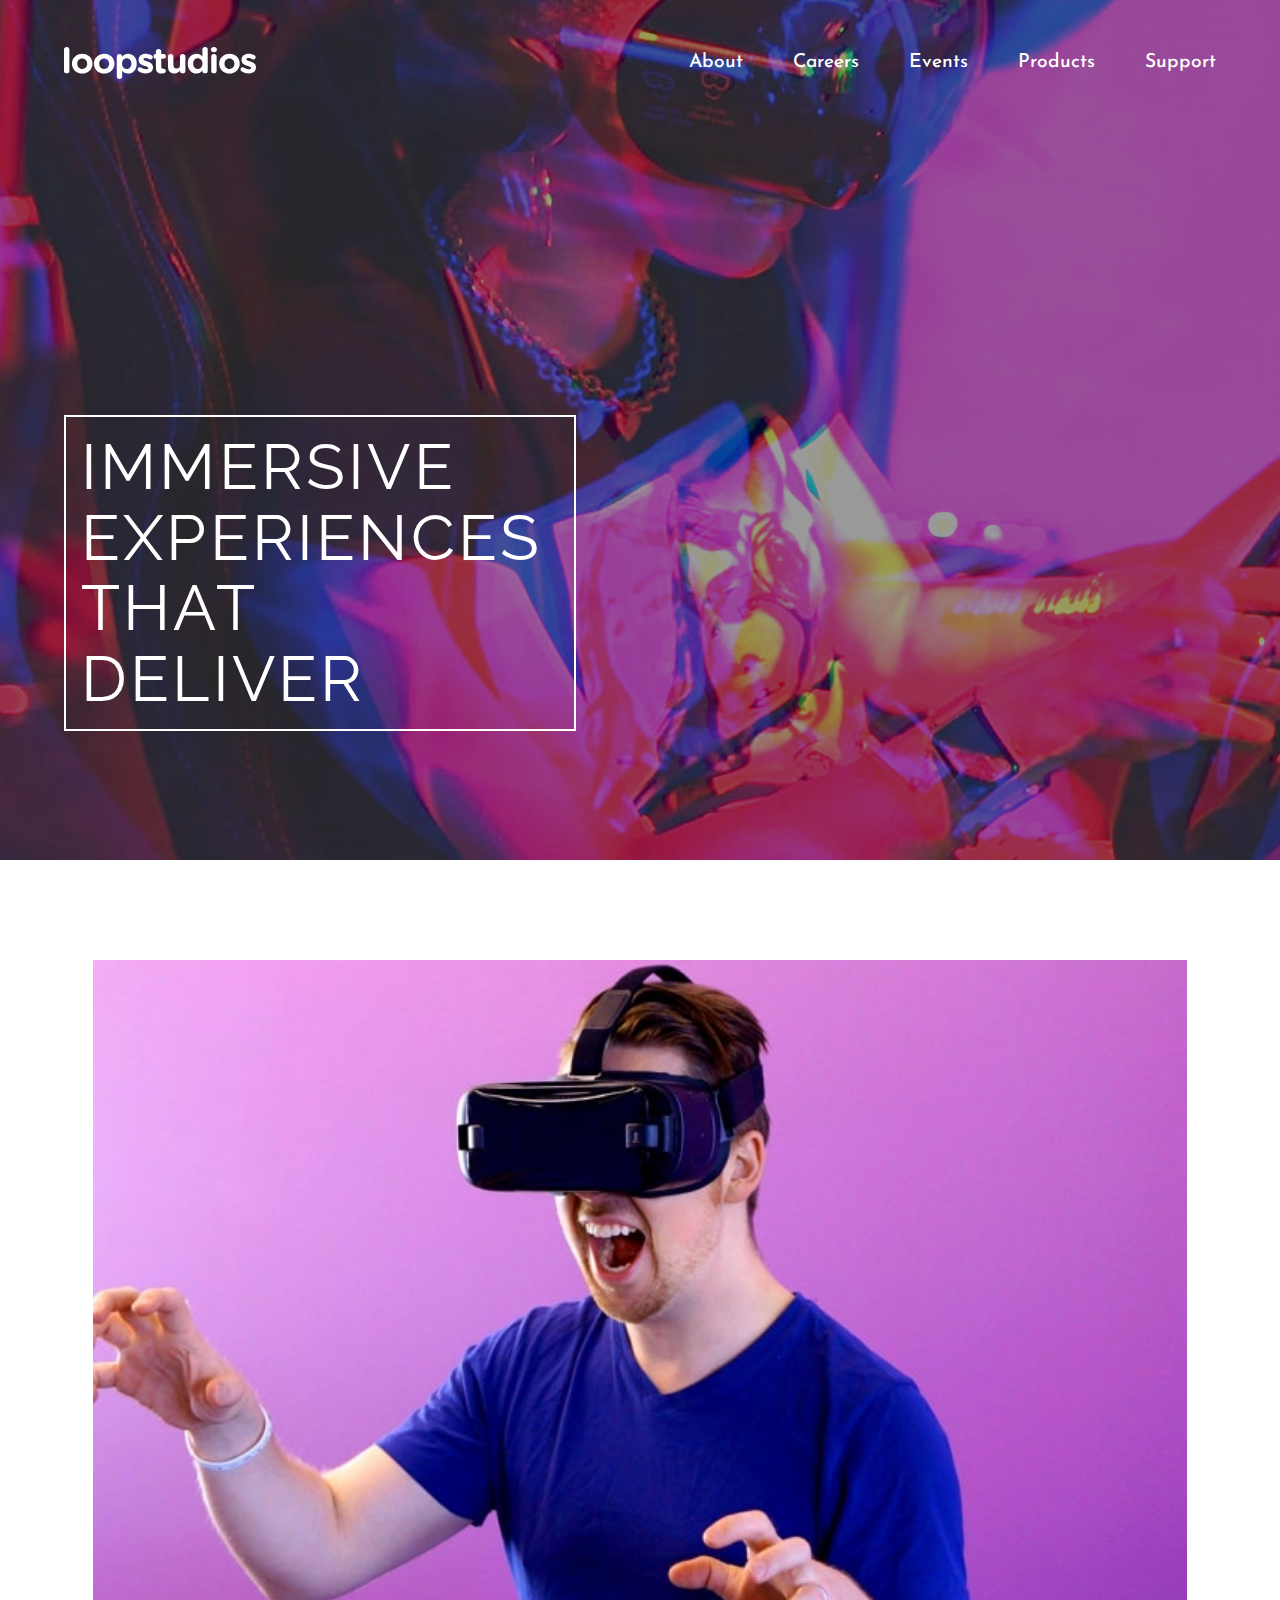
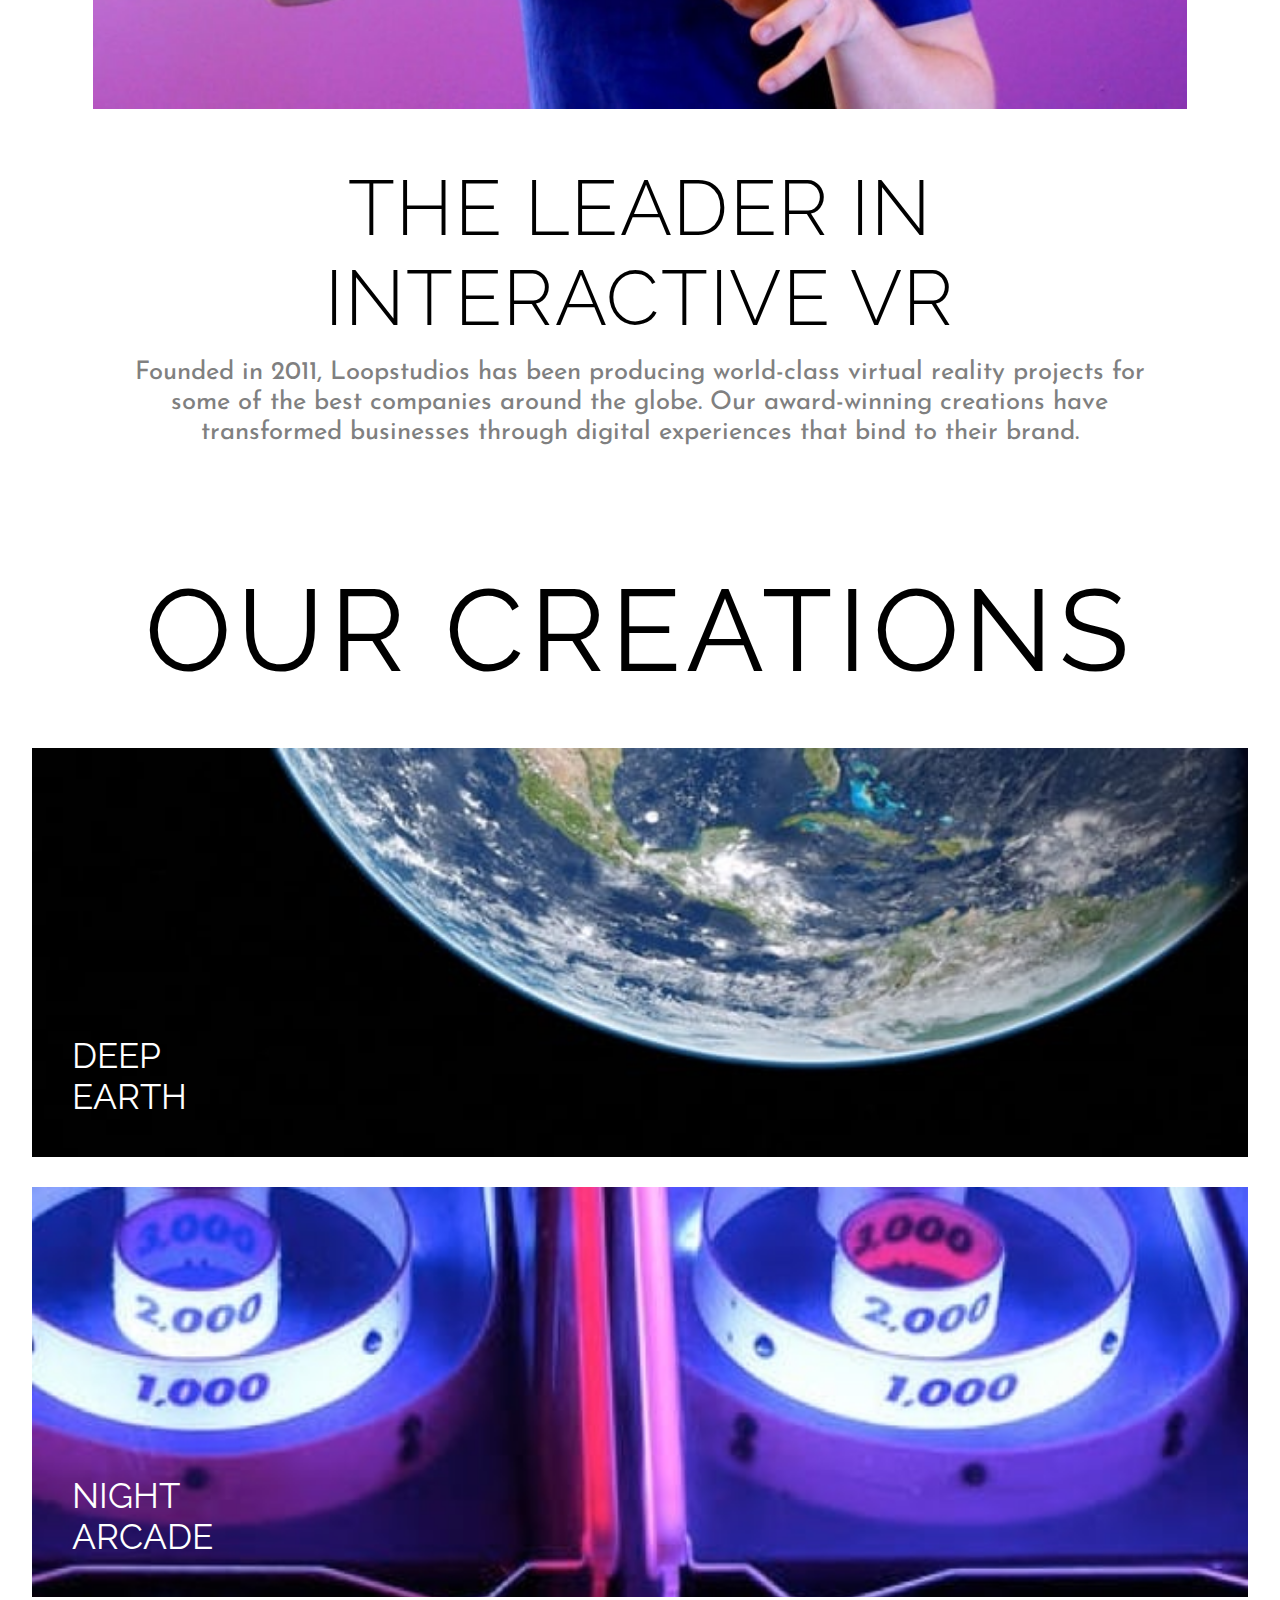
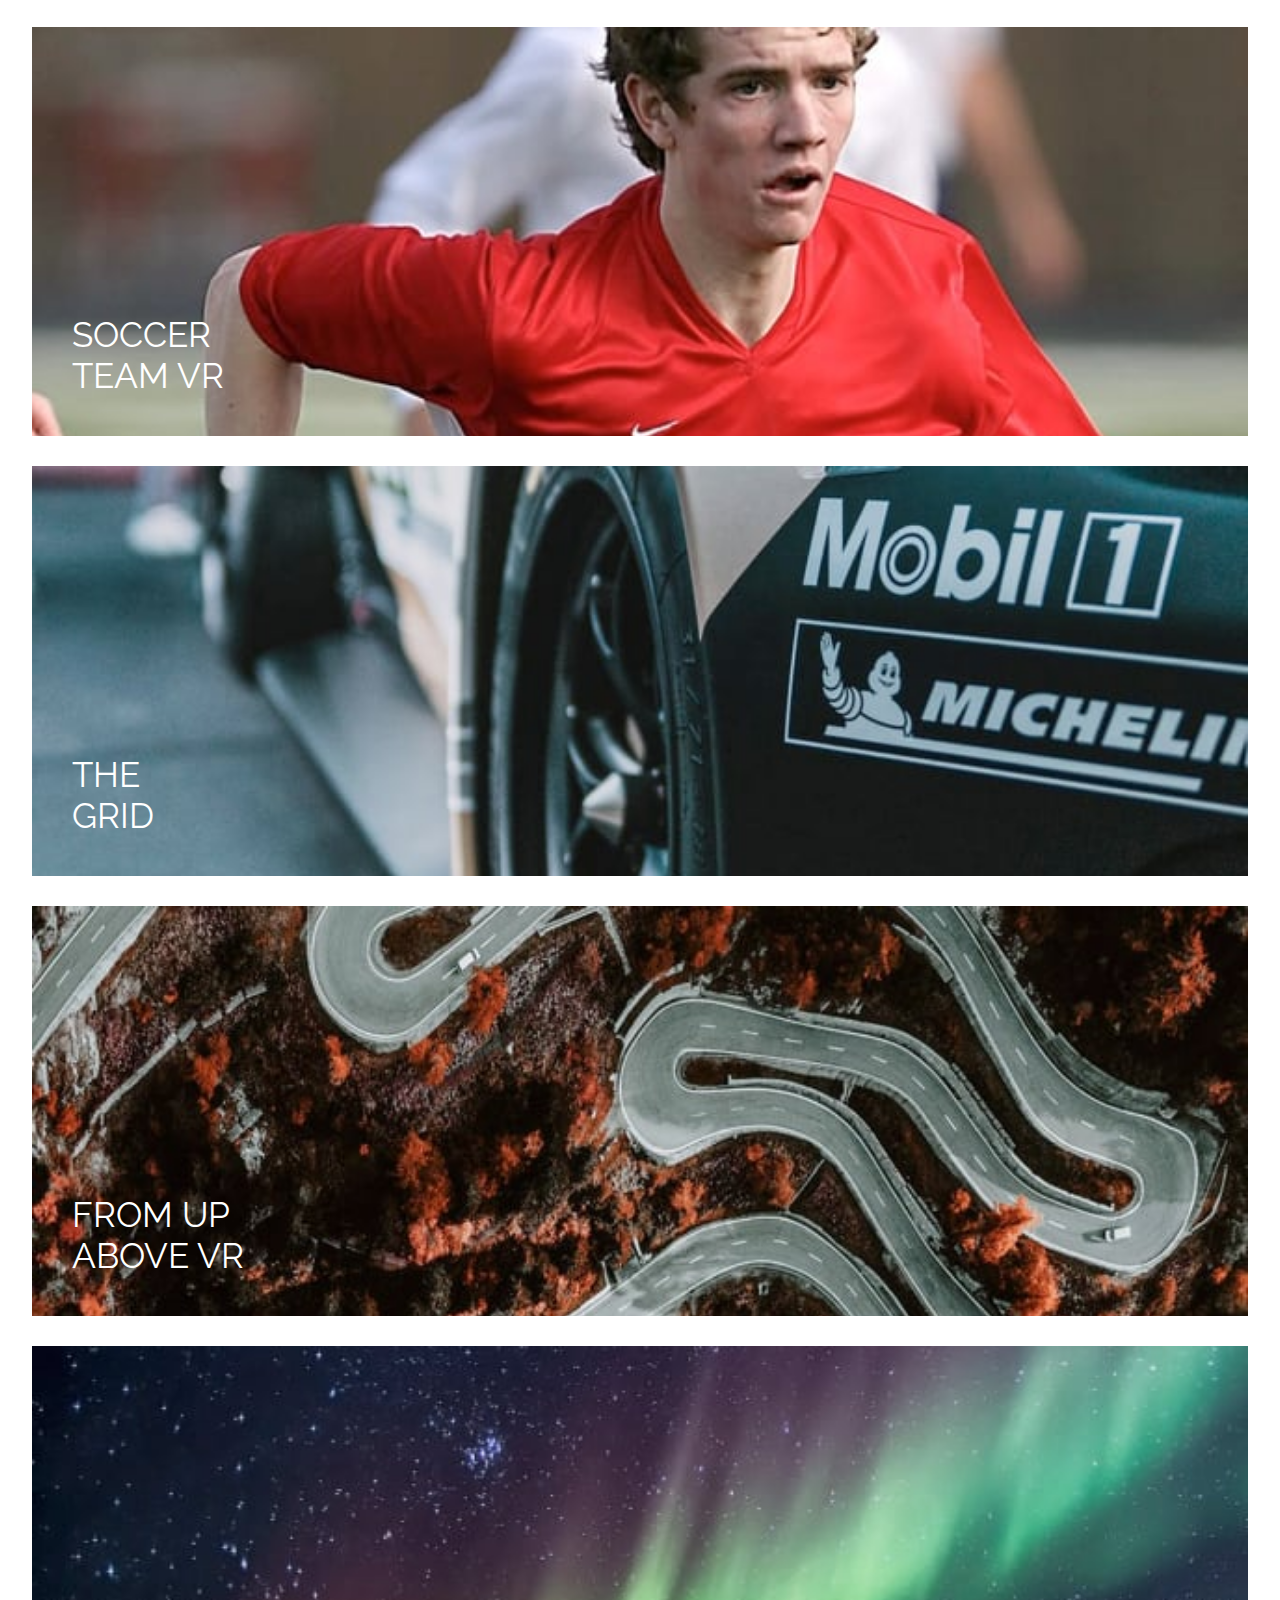
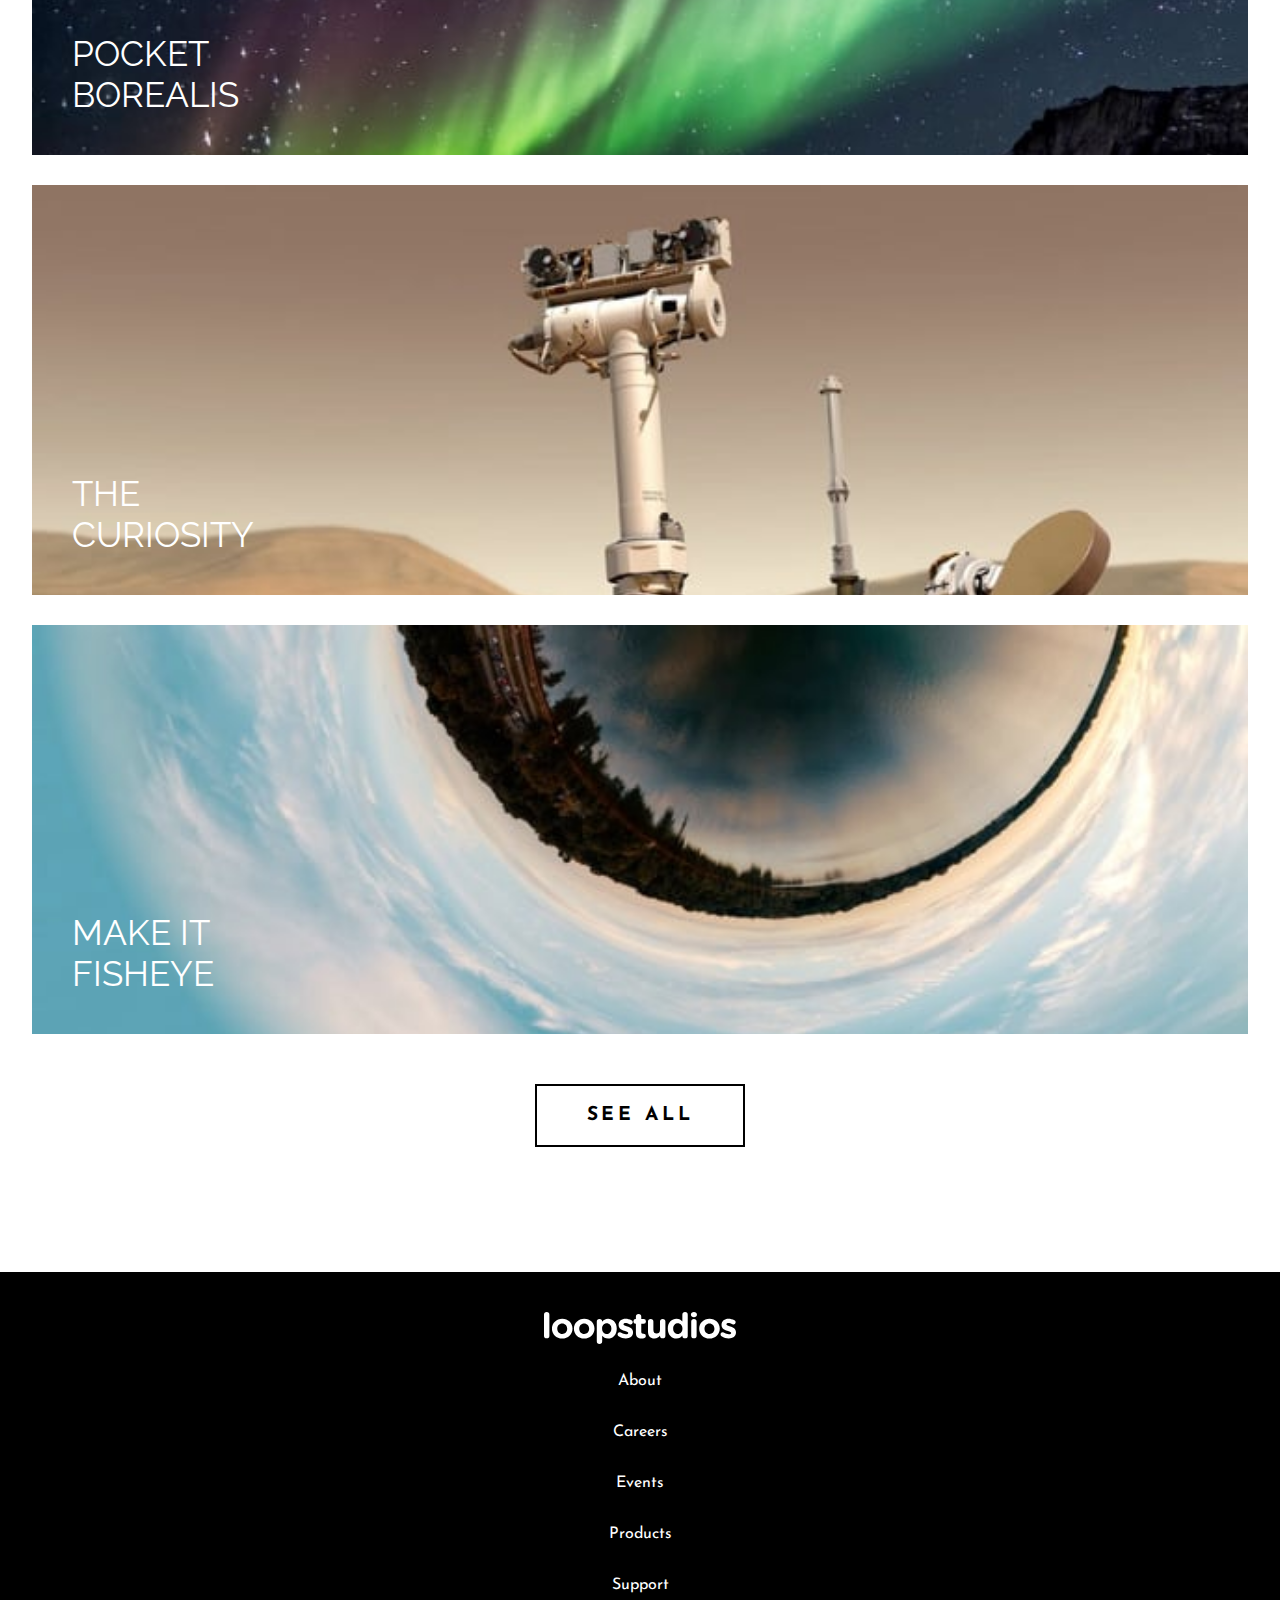
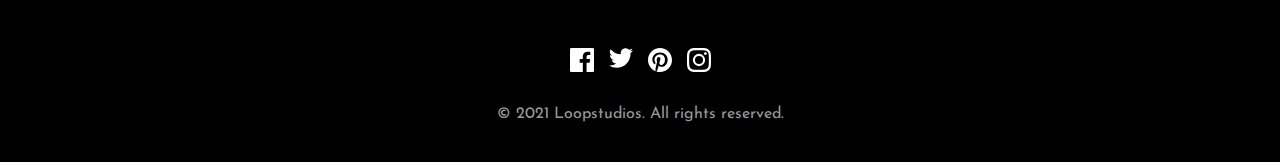
==== commit d46cf3f5: "ajout mobile" ====
--- a/index.html
+++ b/index.html
@@ -17,18 +17,19 @@
 
 <body>
   <header>
-    <div id="content">
+    <div id="content" >
       <svg width="192" height="32" xmlns="http://www.w3.org/2000/svg" id="logo">
         <path
           d="M2.694 26.324a2.694 2.694 0 002.695-2.697V2.697a2.694 2.694 0 10-5.389 0v20.93a2.694 2.694 0 002.694 2.697zm15.506.213c5.92 0 10.317-4.435 10.317-9.898v-.071c0-5.464-4.36-9.827-10.246-9.827-5.92 0-10.317 4.434-10.317 9.898v.07c0 5.464 4.361 9.828 10.246 9.828zm.071-4.648c-2.978 0-4.999-2.448-4.999-5.25v-.071c0-2.803 1.844-5.18 4.928-5.18 2.978 0 5 2.448 5 5.25v.072c0 2.802-1.844 5.18-4.929 5.18zm21.887 4.648c5.921 0 10.317-4.435 10.317-9.898v-.071c0-5.464-4.36-9.827-10.246-9.827-5.92 0-10.317 4.434-10.317 9.898v.07c0 5.464 4.361 9.828 10.246 9.828zm.071-4.648c-2.978 0-4.999-2.448-4.999-5.25v-.071c0-2.803 1.844-5.18 4.928-5.18 2.979 0 5 2.448 5 5.25v.072c0 2.802-1.844 5.18-4.929 5.18zM55.487 32a2.694 2.694 0 002.694-2.696v-5.677c1.277 1.526 3.05 2.839 5.921 2.839 4.503 0 8.65-3.477 8.65-9.827v-.071c0-6.35-4.218-9.827-8.65-9.827-2.8 0-4.609 1.312-5.92 3.086V9.58a2.694 2.694 0 10-5.39 0v19.725A2.694 2.694 0 0055.488 32zm7.232-10.11c-2.517 0-4.608-2.094-4.608-5.251v-.071c0-3.158 2.091-5.25 4.608-5.25 2.518 0 4.645 2.092 4.645 5.25v.07c0 3.193-2.127 5.251-4.645 5.251zm19.087 4.576c4.113 0 7.268-1.916 7.268-6.138v-.07c0-3.478-3.084-4.755-5.743-5.642-2.057-.71-3.865-1.206-3.865-2.27v-.071c0-.745.674-1.313 1.985-1.313 1.135 0 2.589.462 4.113 1.207.355.177.603.248.993.248 1.205 0 2.162-.923 2.162-2.129 0-.922-.496-1.632-1.276-2.022-1.843-.922-3.9-1.454-5.885-1.454-3.83 0-6.949 2.164-6.949 6.03v.072c0 3.69 3.014 4.93 5.673 5.711 2.091.639 3.935 1.03 3.935 2.2v.07c0 .852-.71 1.42-2.27 1.42-1.524 0-3.332-.568-5.14-1.703a2.066 2.066 0 00-1.064-.284c-1.205 0-2.127.923-2.127 2.129 0 .851.461 1.49 1.028 1.845 2.305 1.49 4.822 2.164 7.162 2.164zm15.612-.036c1.17 0 2.092-.142 3.085-.532a2.194 2.194 0 001.382-2.022 2.248 2.248 0 00-2.233-2.235c-.107 0-.461.035-.638.035-1.206 0-1.738-.603-1.738-1.845v-8.124h2.376a2.3 2.3 0 002.304-2.306 2.3 2.3 0 00-2.304-2.306h-2.376V4.718a2.694 2.694 0 10-5.389 0v2.377h-.177a2.3 2.3 0 00-2.304 2.306 2.3 2.3 0 002.304 2.306h.177v9.011c0 4.4 2.234 5.712 5.531 5.712zm13.024.036c2.73 0 4.325-1.455 5.566-3.051v.212a2.694 2.694 0 105.39 0V9.58a2.694 2.694 0 10-5.39 0v8.124c0 2.554-1.311 3.867-3.368 3.867-2.056 0-3.261-1.313-3.261-3.867V9.579a2.694 2.694 0 10-5.39 0v9.827c0 4.363 2.376 7.06 6.453 7.06zm21.994 0c2.8 0 4.609-1.313 5.92-3.087v.248a2.694 2.694 0 105.39 0V2.697a2.694 2.694 0 10-5.39 0v6.882c-1.276-1.526-3.048-2.838-5.92-2.838-4.503 0-8.65 3.476-8.65 9.827v.07c0 6.35 4.218 9.828 8.65 9.828zm1.383-4.577c-2.518 0-4.645-2.093-4.645-5.25v-.071c0-3.193 2.127-5.25 4.645-5.25 2.517 0 4.608 2.092 4.608 5.25v.07c0 3.158-2.091 5.251-4.608 5.251zm16.108-16.71c1.702 0 3.014-.993 3.014-2.554v-.07c0-1.562-1.312-2.52-3.014-2.52-1.702 0-3.013.958-3.013 2.52v.07c0 1.561 1.311 2.555 3.013 2.555zm0 21.145a2.694 2.694 0 002.694-2.697V9.58a2.694 2.694 0 10-5.388 0v14.048a2.694 2.694 0 002.694 2.697zm15.506.213c5.92 0 10.317-4.435 10.317-9.898v-.071c0-5.464-4.361-9.827-10.246-9.827-5.921 0-10.317 4.434-10.317 9.898v.07c0 5.464 4.36 9.828 10.246 9.828zm.07-4.648c-2.977 0-4.998-2.448-4.998-5.25v-.071c0-2.803 1.843-5.18 4.928-5.18 2.978 0 4.999 2.448 4.999 5.25v.072c0 2.802-1.844 5.18-4.928 5.18zm19.23 4.577c4.112 0 7.267-1.916 7.267-6.138v-.07c0-3.478-3.084-4.755-5.743-5.642-2.057-.71-3.865-1.206-3.865-2.27v-.071c0-.745.674-1.313 1.986-1.313 1.134 0 2.588.462 4.112 1.207.355.177.603.248.993.248 1.205 0 2.162-.923 2.162-2.129 0-.922-.496-1.632-1.276-2.022-1.843-.922-3.9-1.454-5.885-1.454-3.83 0-6.949 2.164-6.949 6.03v.072c0 3.69 3.014 4.93 5.673 5.711 2.091.639 3.935 1.03 3.935 2.2v.07c0 .852-.71 1.42-2.27 1.42-1.524 0-3.332-.568-5.14-1.703a2.066 2.066 0 00-1.063-.284c-1.206 0-2.128.923-2.128 2.129 0 .851.461 1.49 1.028 1.845 2.305 1.49 4.822 2.164 7.162 2.164z"
           fill="#FFF" fill-rule="nonzero" />
       </svg>
       <nav>
-        <svg width="24" height="16" xmlns="http://www.w3.org/2000/svg" id="burger">
+        <svg id="burger" width="24" height="16" xmlns="http://www.w3.org/2000/svg">
           <g fill="#FFF" fill-rule="evenodd">
             <path d="M0 0h24v2H0zM0 7h24v2H0zM0 14h24v2H0z" />
           </g>
         </svg>
+        <svg id="cross" width="20" height="20" xmlns="http://www.w3.org/2000/svg"><path d="M17.778.808l1.414 1.414L11.414 10l7.778 7.778-1.414 1.414L10 11.414l-7.778 7.778-1.414-1.414L8.586 10 .808 2.222 2.222.808 10 8.586 17.778.808z" fill="#FFF" fill-rule="evenodd"/></svg>
 
         <ul id="liens">
           <li><a href="#">About</a></li>
@@ -38,7 +39,7 @@
           <li><a href="#">Support</a></li>
         </ul>
       </nav>
-      <div id="h1">
+      <div id="h1" class="hiden">
         <h1>Immersive<br>experiences<br>that deliver</h1>
       </div>
     </div>
--- a/assets/css/style.css
+++ b/assets/css/style.css
@@ -43,7 +43,7 @@
     max-width: var(--maxwidth);
     justify-content: space-between;
     align-items: center;
-    width: 95%;
+    width: 90%;
     height: 200px;
 }
 #liens {
@@ -295,16 +295,13 @@
 #burger {
     display: none;
 }
+#cross {
+    display: none;
+}
 
                                                                /* Début Média querry 1550px */
 
 @media (max-width: 1550px) {
-    #burger {
-        display: flex;
-    }
-    #liens {
-        display: none;
-    }
     h1 { 
         display: flex;
         left: calc(var(--maxwidth)-25vw);
@@ -316,6 +313,10 @@
         bottom: 30%;
         width: 70%;
     }
+    #content {
+        height: 125px;
+    }
+
 
                                                                     /* Début section */
 
@@ -338,7 +339,6 @@
         color: #000;
         font-size: 6vw;
         font-weight: 300;
-        letter-spacing: ;
         text-align: center;
     }
     section p {
@@ -372,7 +372,7 @@
         display: none;
     }
     .seeall {
-        width: 100%;
+
         display: flex;
         flex-direction: column;
     }
@@ -470,8 +470,17 @@
         background-image: url(../../images/mobile/image-fisheye.jpg);
     }
 
-}
+
+
+}
+
 @media (max-width: 900px) {
+    #burger {
+        display: flex;
+    }
+    #liens {
+        display: none;
+    }
     #h1 {
         display: flex;
         bottom: 35%;
@@ -513,4 +522,35 @@
         gap: 35px;
         padding-bottom: 25px;
     }
+
+                                               /* menu burger */
+
+    .mobile #content {
+        width: 100%;
+        height: 100vh;
+        padding: 46.5px 5%;
+        background-color: #000;
+        position: sticky;
+        align-items: flex-start;
+    }
+    .mobile #liens {
+        display: flex;
+        flex-direction: column;
+        position: absolute;
+        left: 5%;
+        top: 30vh;
+    }
+    .mobile #liens li {
+        text-transform: uppercase;
+        font-size: x-large;
+    }
+    .mobile #burger {
+        display: none;
+    }
+    .mobile #cross {
+        display: flex;
+    }
+    .mobile #h1{
+        display: none !important;
+    }
 }